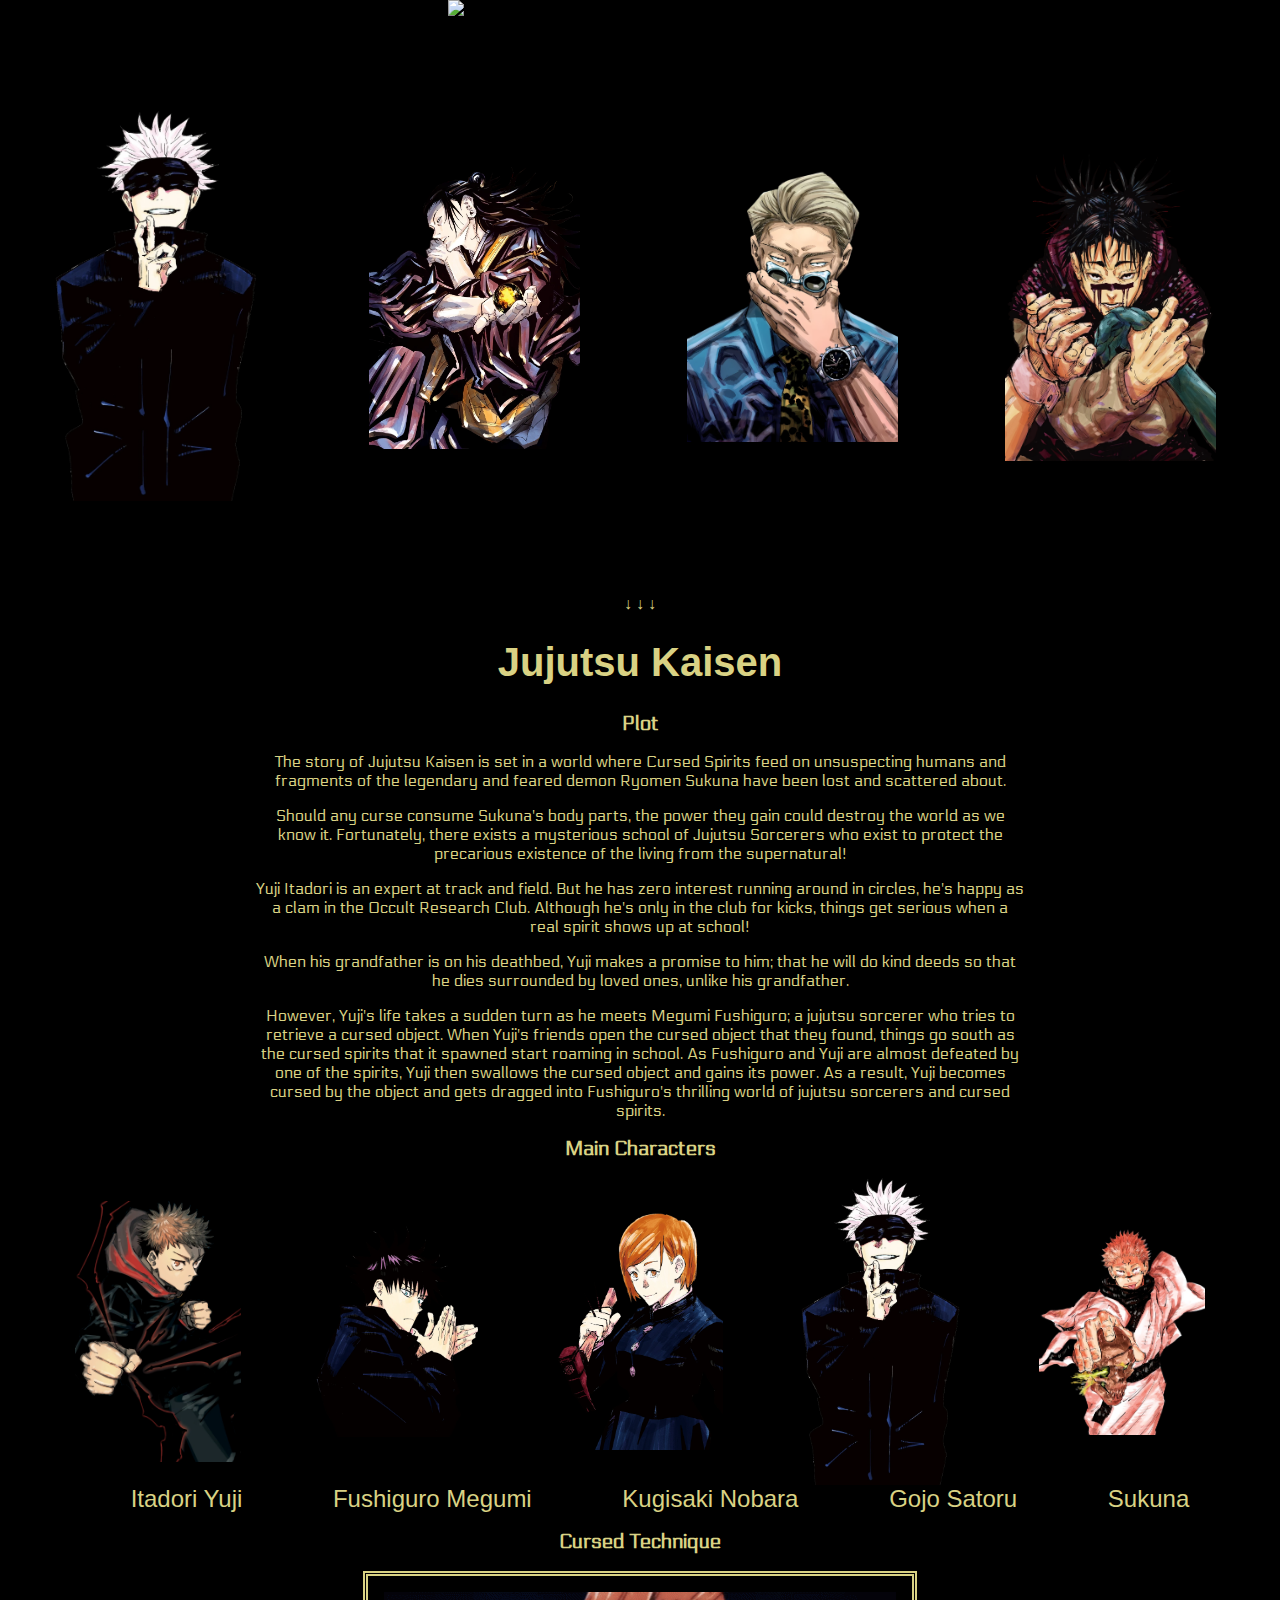
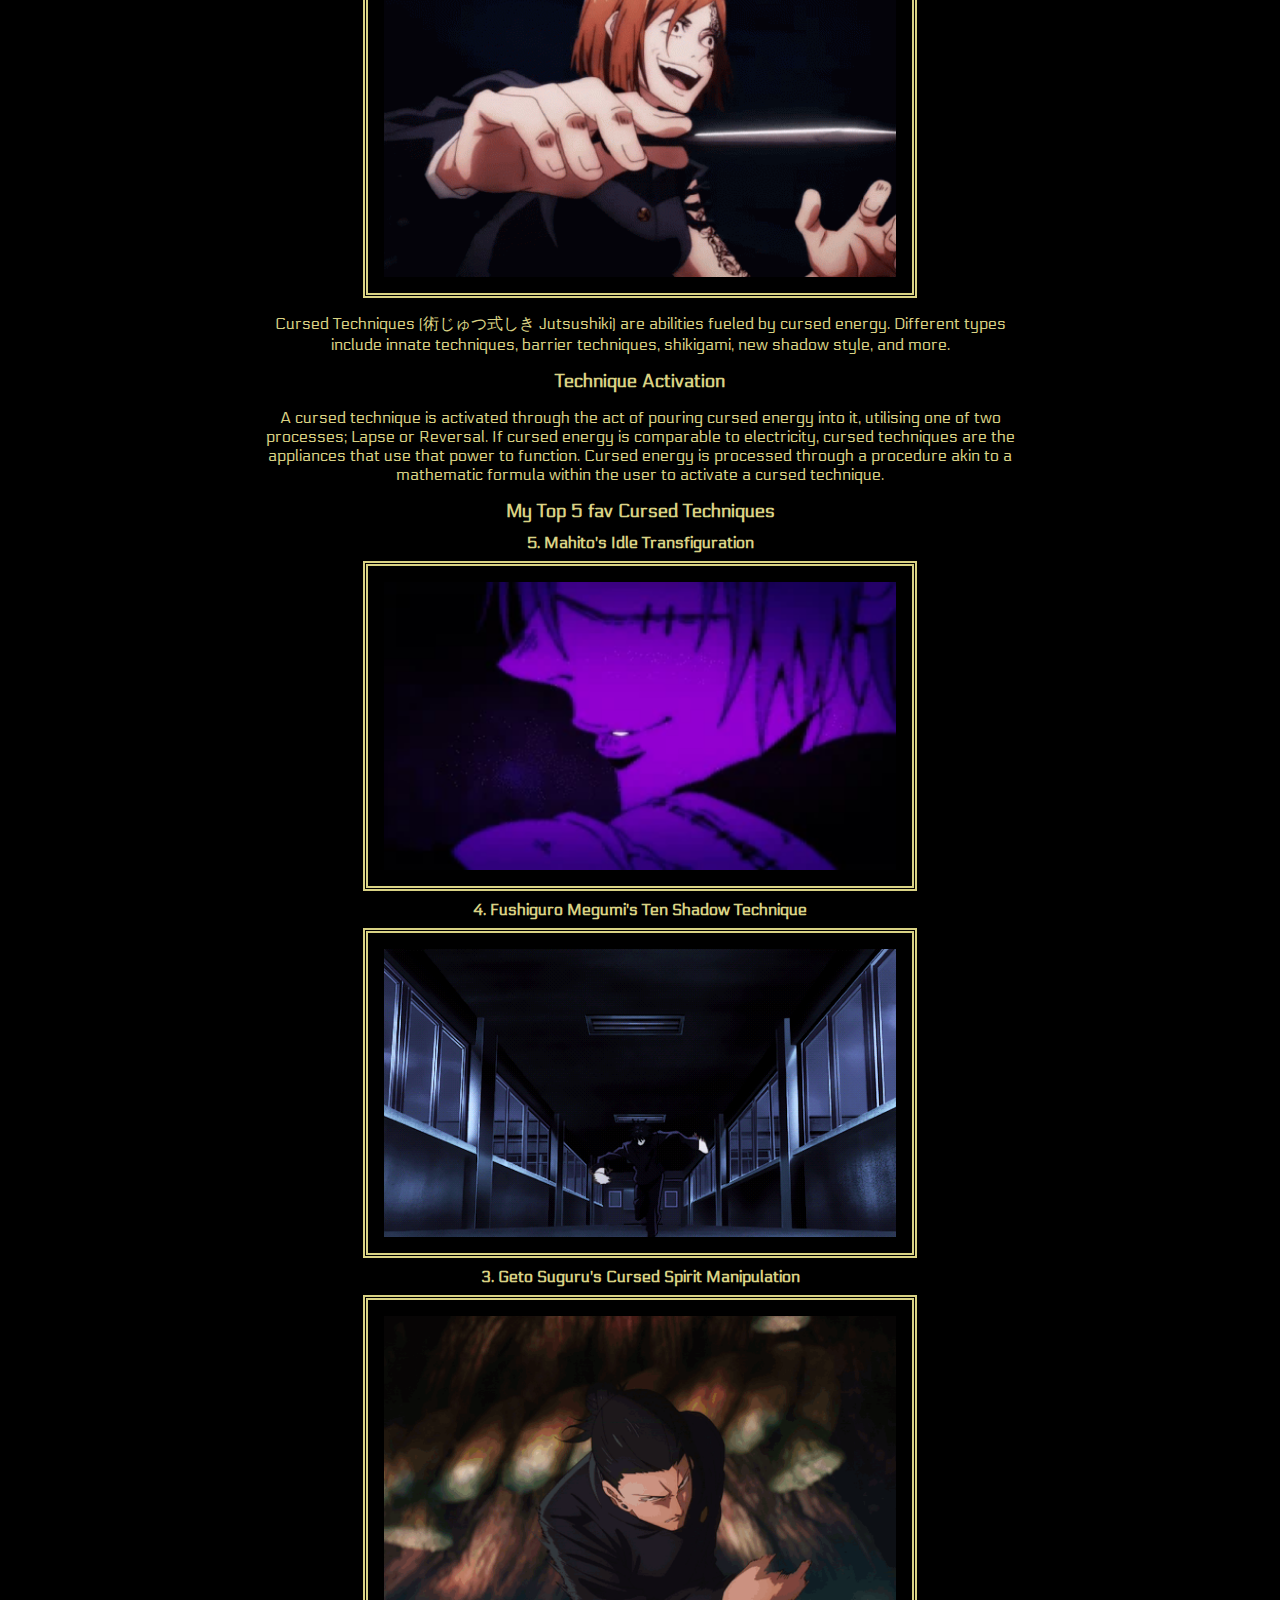
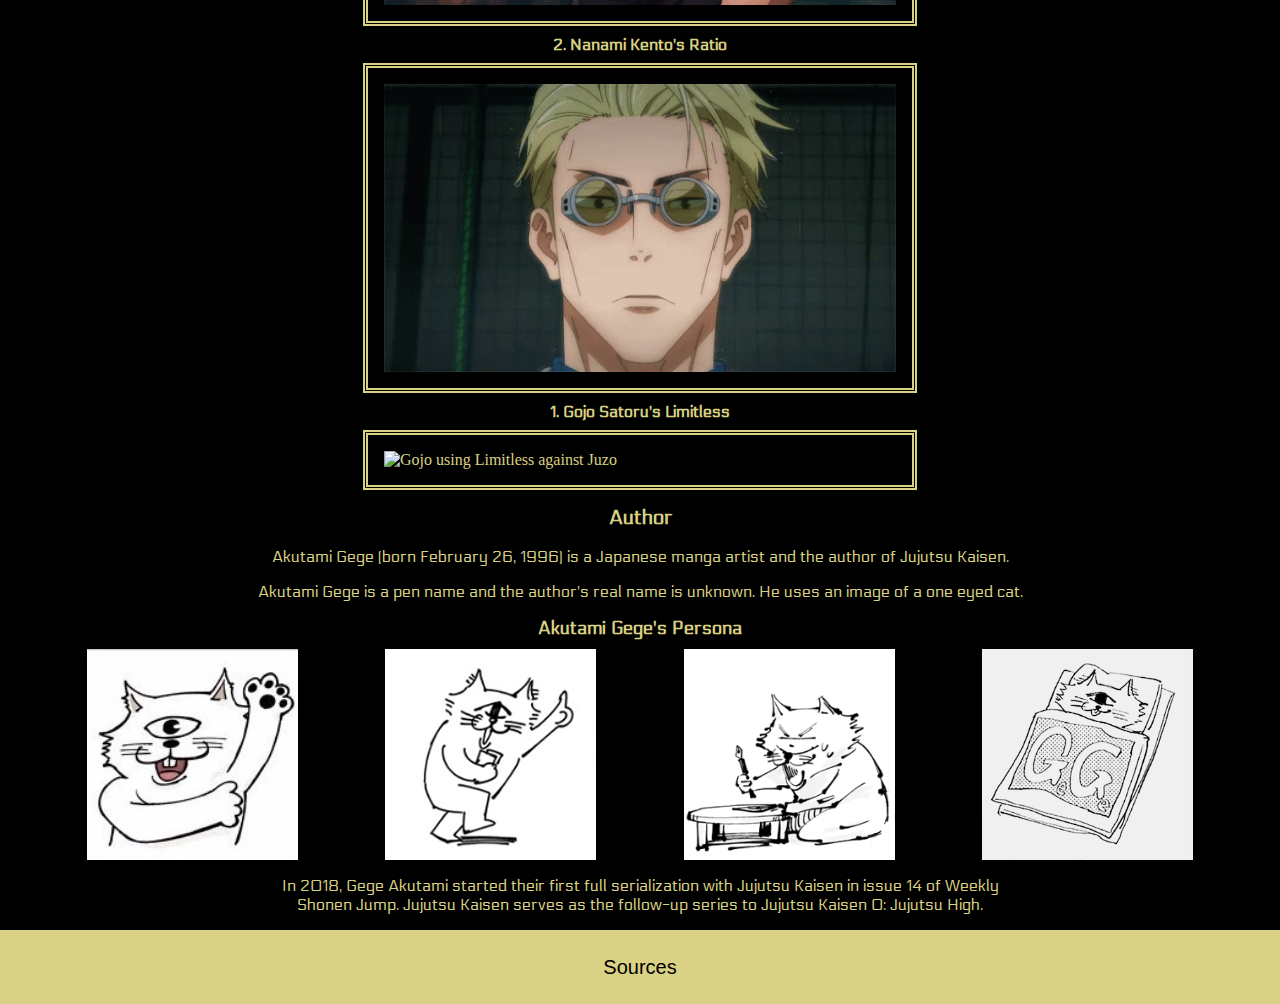
==== index.html @ 740095dd "changes" ====
<!DOCTYPE html>
<html lang="en">
<head>
    <meta charset="UTF-8">
    <meta name="viewport" content="width=device-width, initial-scale=1.0">
    <title>Jujutsu Kaisen</title>
    <link rel="stylesheet" href="style/style.css">
    <link rel="icon" type="image/png" href="images/jujutsu_logo_copy.png">
</head>

<body id="home">
    <header>
        <a href="index.html"><img src="images/jujutsu_kaisen_logo.png" alt="Jujutsu Kaisen logo">Home</a>
    </header>

    <nav>
        <a href=gojo.html><img src="images/satoru_gojo_.png" alt="Gojo Satoru">Gojo</a>
        <a href="geto.html"><img src="images/suguru_geto.png" alt="Geto Suguru">Geto</a>
        <a href="nanami.html"><img src="images/kento_nanami.png" alt="Nanami Kento">Nanami</a>
        <a href="choso.html"><img src="images/choso.png" alt="Choso">Choso</a>
    </nav>

    <main> 
        <section>
            <p>&#8595; &#8595; &#8595;</p>
        </section>

        <section>
            <h1>Jujutsu Kaisen</h1>
                <section>
                    <h2>Plot</h2>
                    <p>The story of Jujutsu Kaisen is set in a world where Cursed Spirits feed on unsuspecting humans and fragments of the legendary and feared demon Ryomen Sukuna have been lost and scattered about.</p>
                    <p>Should any curse consume Sukuna's body parts, the power they gain could destroy the world as we know it. Fortunately, there exists a mysterious school of Jujutsu Sorcerers who exist to protect the precarious existence of the living from the supernatural!</p>
                    <p>Yuji Itadori is an expert at track and field. But he has zero interest running around in circles, he's happy as a clam in the Occult Research Club. Although he's only in the club for kicks, things get serious when a real spirit shows up at school!</p>
                    <p>When his grandfather is on his deathbed, Yuji makes a promise to him; that he will do kind deeds so that he dies surrounded by loved ones, unlike his grandfather.</p>
                    <p>However, Yuji's life takes a sudden turn as he meets Megumi Fushiguro; a jujutsu sorcerer who tries to retrieve a cursed object. When Yuji's friends open the cursed object that they found, things go south as the cursed spirits that it spawned start roaming in school. As Fushiguro and Yuji are almost defeated by one of the spirits, Yuji then swallows the cursed object and gains its power. As a result, Yuji becomes cursed by the object and gets dragged into Fushiguro's thrilling world of jujutsu sorcerers and cursed spirits.</p>        
                </section>
        </section>

        <section>
            <h2>Main Characters</h2>
            <div>
                <img src="images/Yuji_Itadori.webp" alt="Itadori Yuji">
                <img src="images/Megumi_Fushiguro.webp" alt="Fushiguro Megumi">
                <img src="images/Nobara_Kugisaki.webp" alt="Kugisaki Nobara">
                <img src="images/satoru_gojo_.png" alt="Gojo Satoru">
                <img src="images/Sukuna.webp" alt="Sukuna">
            </div>
            <ul>
                <li>Itadori Yuji</li>
                <li>Fushiguro Megumi</li>
                <li>Kugisaki Nobara</li>
                <li>Gojo Satoru</li>
                <li>Sukuna</li>
            </ul>
        </section>

        <section>
            <h2>Cursed Technique</h2>
            <img class="gif" src="images/kugisaki-kugisaki-nobara.gif" alt="Kugisaki Nobara Curse Thechnique 'Straw Doll Technique">
            <p>Cursed Techniques (術じゅつ式しき Jutsushiki) are abilities fueled by cursed energy. Different types include innate techniques, barrier techniques, shikigami, new shadow style, and more.</p>
            <section>
                <h3>Technique Activation</h3>
                <p>A cursed technique is activated through the act of pouring cursed energy into it, utilising one of two processes; Lapse or Reversal. If cursed energy is comparable to electricity, cursed techniques are the appliances that use that power to function. Cursed energy is processed through a procedure akin to a mathematic formula within the user to activate a cursed technique.</p>
                <h3>My Top 5 fav Cursed Techniques</h3>
                    <section>
                       <h4>5. Mahito's Idle Transfiguration</h4>
                       <img class="gif" src="images/Mahito_transfigures_Junpei.webp" alt="Mahito using Idle Transfiguration on Junpei">
                       <h4>4. Fushiguro Megumi's Ten Shadow Technique</h4>
                       <img class="gif" src="images/megumitenshadow.gif" alt="Megumi using Ten Shadow Technique">
                       <h4>3. Geto Suguru's Cursed Spirit Manipulation</h4>
                       <img class="gif" src="images/suguru-geto-toji-fushiguro.gif" alt="Geto using Cursed Spirit Manipulation">
                       <h4>2. Nanami Kento's Ratio</h4>
                       <img class="gif" src="images/nanamiratiotechnique.gif" alt="Nanami using Ratio Technique">
                       <h4>1. Gojo Satoru's Limitless</h4>
                       <img class="gif" src="images/gojojuzo.webp" alt="Gojo using Limitless against Juzo">
                    </section>
            </section>
        </section>

        <section>
            <h2>Author</h2>
            <p>Akutami Gege (born February 26, 1996) is a Japanese manga artist and the author of Jujutsu Kaisen.</p>
            <p>Akutami Gege is a pen name and the author's real name is unknown. He uses an image of a one eyed cat.</p>
            <section>
                <h3>Akutami Gege's Persona</h3>
                <div>
                    <img src="images/akutamigege_.png" alt="Akutami Gege's persona, the one eyed cat">
                    <img src="images/gege.png" alt="Akutami Gege's persona, the one eyed cat">
                    <img src="images/gegeakutami.png" alt="Akutami Gege's persona, the one eyed cat">
                    <img src="images/akutamigege.png" alt="Akutami Gege's persona, the one eyed cat">
                </div>
                <p>In 2018, Gege Akutami started their first full serialization with Jujutsu Kaisen in issue 14 of Weekly Shonen Jump. Jujutsu Kaisen serves as the follow-up series to Jujutsu Kaisen 0: Jujutsu High.</p>
            </section>
        </section>
    </main>

    <footer>
        <a href="sources.html">Sources</a>
    </footer>
</body>
</html>
---- style/style.css ----
@font-face {
    font-family: 'jujutsu kaisen';
    src:url('../fonts/jujutsukaisen.woff2') format('woff2'),
        url('../fonts/jujutsukaisen.woff') format('woff');
    font-weight: normal;
    font-style: normal;
}

@font-face {
    font-family: 'electrolize';
    src:url('../fonts/electrolize.woff2') format('woff2');
    font-weight: normal;
    font-style: normal;
}


body {
    margin: 0;
    background-color: black;
    color: rgba(217,210,132,129);
}

nav img {
    width: 10%;
    margin-left: 8%;
    margin-right: 6.5%;
    margin-top: 6%;
    margin-bottom: 6%;
    vertical-align: middle;
}

/* TODO: acceable maken voor non muis apparaten */
nav img:hover {
    animation: shake 0.5s;
    animation-iteration-count: infinite;
}

/* https://www.w3schools.com/howto/howto_css_shake_image.asp */
@keyframes shake {
    0% { transform: translate(1px, 1px) rotate(0deg); }
    10% { transform: translate(-1px, -2px) rotate(-1deg); }
    20% { transform: translate(-3px, 0px) rotate(1deg); }
    30% { transform: translate(3px, 2px) rotate(0deg); }
    40% { transform: translate(1px, -1px) rotate(1deg); }
    50% { transform: translate(-1px, 2px) rotate(-1deg); }
    60% { transform: translate(-3px, 1px) rotate(0deg); }
    70% { transform: translate(3px, 1px) rotate(-1deg); }
    80% { transform: translate(-1px, -1px) rotate(1deg); }
    90% { transform: translate(1px, 2px) rotate(0deg); }
    100% { transform: translate(1px, -2px) rotate(-1deg); }
}

header img {
    display: block;
    margin-left: auto;
    margin-right: auto;
    width: 30%;
}

header img:hover {
    transform: scale(110%);
}

header a, nav a {
    color: black;
    font-size: 0.1px;
}

h1 {
    font-family: 'jujutsu kaisen', 'Gill Sans', 'Gill Sans MT', 'Trebuchet MS', sans-serif;
    font-size: 2.5em;
    text-align: center;
}

h2 {
    font-family: 'electrolize', 'Gill Sans', 'Gill Sans MT', 'Trebuchet MS', sans-serif;
    text-align: center;
    font-size: 1.25em;
}

h3 {
    font-family: 'electrolize', 'Gill Sans', 'Gill Sans MT', 'Trebuchet MS', sans-serif;
    text-align: center;
    font-size: 1.125em;
    margin: 0.563em;
}

h4 {
    font-family: 'electrolize', 'Gill Sans', 'Gill Sans MT', 'Trebuchet MS', sans-serif;
    text-align: center;
    margin: 0.563em;
}

h5 {
    font-family: 'electrolize', 'Gill Sans', 'Gill Sans MT', 'Trebuchet MS', sans-serif;
    margin-bottom: 0.5em;
    text-align: center;
}

p {
    font-family: 'electrolize', 'Gill Sans', 'Gill Sans MT', 'Trebuchet MS', sans-serif;
    font-size: 1em;
}

strong {
    font-size: 1em;
    font-weight: normal;
}

ul {
    list-style: none;
}

footer {
    border: 0.125em;
    padding: 2%;
    background-color: rgba(217,210,132,129);
}

footer a {
    color: black;
    font-family: 'jujutsu kaisen', 'Gill Sans', 'Gill Sans MT', 'Trebuchet MS', sans-serif;
    font-size: 20px;
    display: flex;
    align-items: center;
    justify-content: center;
    text-decoration: none;
}

footer a:hover {
    transform: scale(110%);
}

body#home nav img {
    width:16.5%;
    margin-left: 4%;
    margin-right: 4%;
    margin-top: 6%;
    margin-bottom: 6%;
    vertical-align: middle;
}

body#home img {
    margin-top: 0;
}

body#home p {
    margin-left: auto;
    margin-right: auto;
    width: 60%;
    text-align: center;
}

body#home main section ul {
    margin: 0;
    display: flex;
    justify-content: space-evenly;
}

body#home main section ul li {
    font-family: 'jujutsu kaisen', 'Gill Sans', 'Gill Sans MT', 'Trebuchet MS', sans-serif;
    font-size: 1.5em;
}

body#home main img {
    width:16.5%;
    /* margin-left: 3.5%;
    margin-right: 3%;
    margin-top: 6%;
    margin-bottom: 6%;
    vertical-align: middle; */
}

body#home main section:nth-child(3) img {
    width:13%;
}

body#home section div {
    display: flex;
    justify-content: space-evenly;
    align-items: center;
}

body#home .gif {
    display: block;
    width: 40%;
    margin-left: auto;
    margin-right: auto;
    padding: 1em;
    border: thick double rgba(217,210,132,129);
}



body#gojo {
    background-color: rgb(53, 39, 60);
}

body#gojo p {
    background-color: rgb(43, 30, 49);
    border-radius: 1.563em;
    padding: 1em;
    margin-left: auto;
    margin-right: auto;
    width: 50%;
}

body#gojo header a, body#gojo nav a{
    color: rgb(53, 39, 60);
}

body#gojo main div div {
    display: flex;
    align-items: center;
    justify-content: center;
}

body#gojo main div img {
    display: block;
    width: 40%;
    margin-left: auto;
    margin: auto;
}


body#gojo section div {
    display: flex;
}

body#gojo section div img {
    display: block;
    width: 30%;
    margin-left: auto;
    margin-right: auto;
}


video {
    display: block;
    margin-left: auto;
    margin-right: auto;
    margin-bottom: 2em;
    width: 50%;
}







body#geto {
    background-color: rgb(23, 51, 75);
}

body#geto main a, body#geto nav a {
    color: rgb(23, 51, 75);
}

body#geto p {
    width: 100%;
    margin-left: 2em;
    margin-right: 0;
    padding: 0;
}

body#geto .outer-box {
    margin-left: 4em;
    width: 95%;
    display: flex;
    align-items: center;
    justify-content: center;
}


body#geto .inner-box-one {
    width: 50%;
    display: flex;
    align-items: start;
}


body#geto .inner-box-two {
    width: 50%;
    display: flex;
    align-items: end;
}

body#geto .inner-box-one img, body#geto .inner-box-two img {
    width: 100%;
    margin: 0;
    padding: 0;
}

body#geto .width-p {
    width: 40%;
}




body#nanami {
    background-color: rgb(91, 88, 57);   
}

body#nanami header a, body#nanami nav a {
    color: rgb(91, 88, 57);
}

body#nanami section:nth-child(2) div {
    overflow: auto;
    white-space: nowrap;
    padding: 10px;
}

body#nanami section div img {
    width: 40%;
}

body#nanami p {
    text-align: center;
}

body#nanami main section:nth-child(3) div {
    /* display: block;
    width: 50%;
    margin-left: auto;
    margin-right: auto; */
    /* width: 100%; */
    display: flex;
    justify-content: center;
    mix-blend-mode: color-burn;
}

body#nanami main section:nth-child(4) img {
    width: 25%;
    margin-top: 0;
}





body#choso {
    background-color: rgb(65, 28, 28);
}

body#choso header a, body#choso nav a {
    color: rgb(65, 28, 28);
}
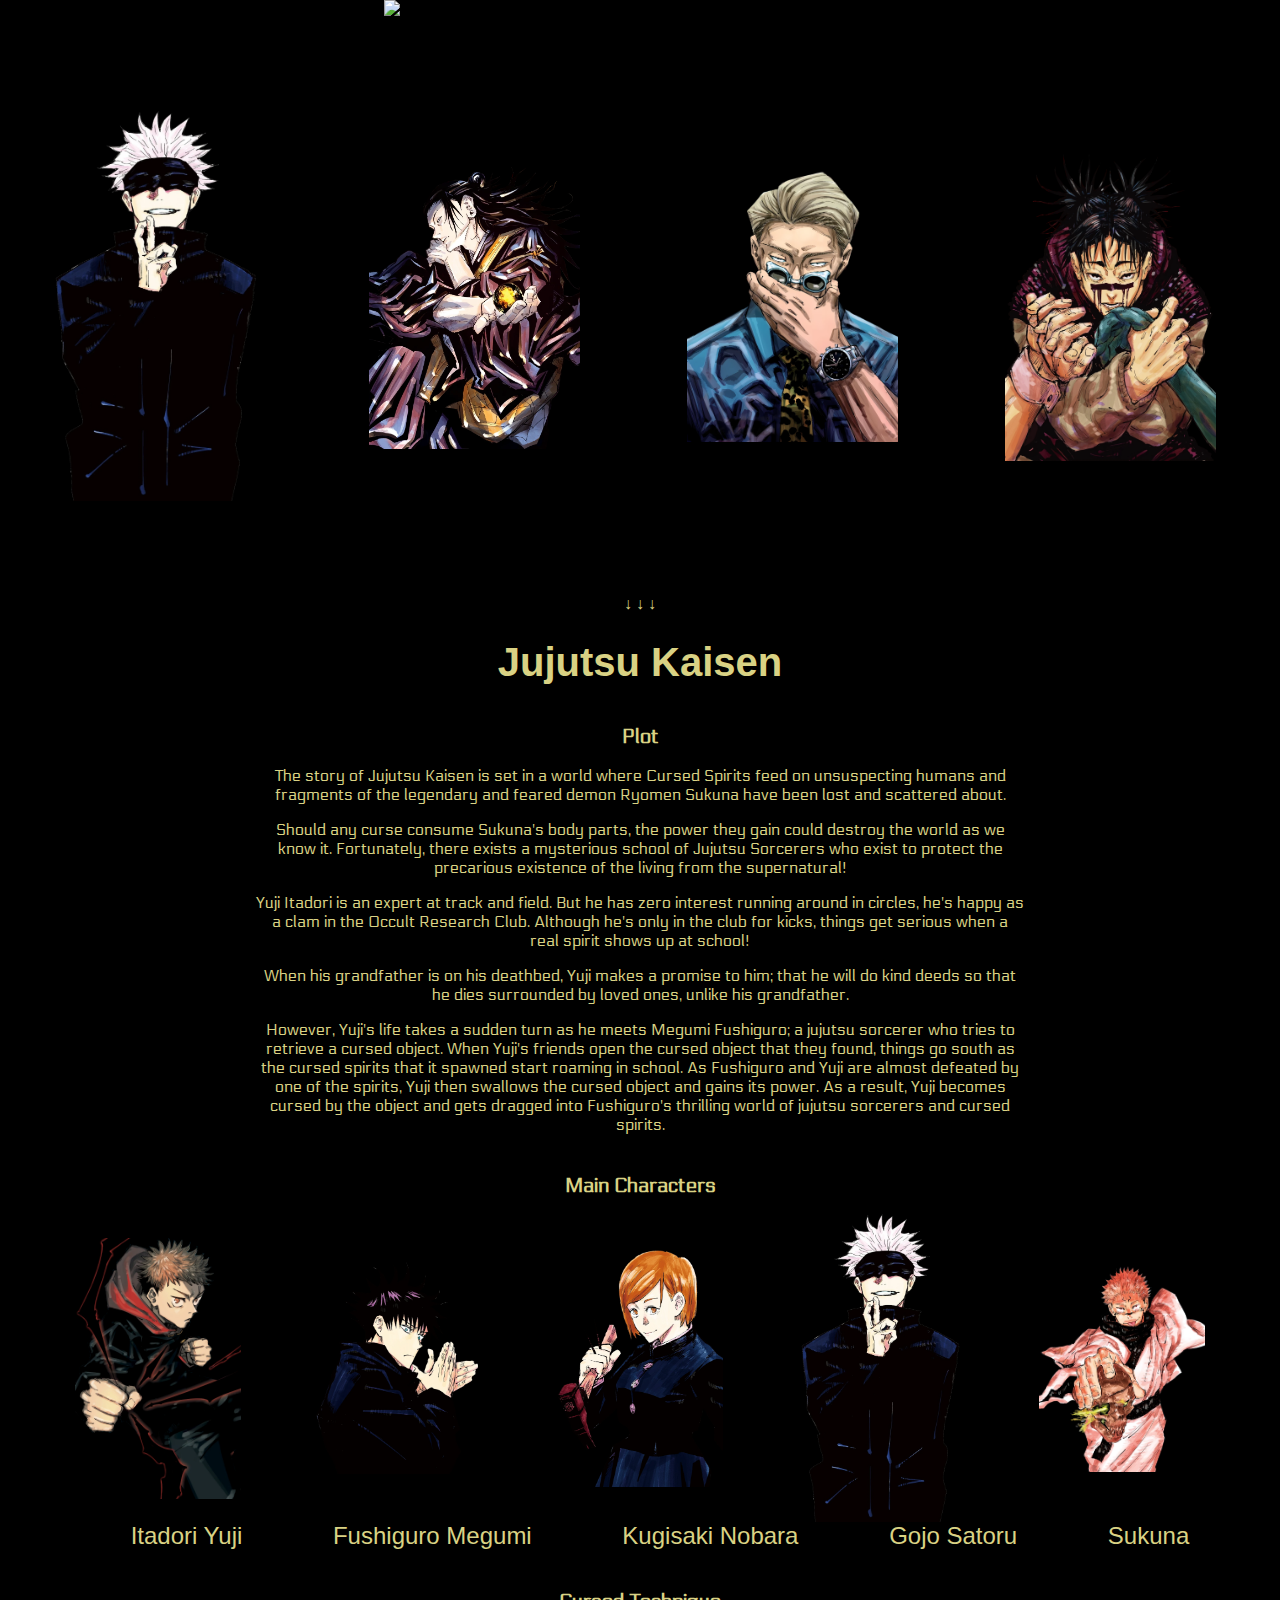
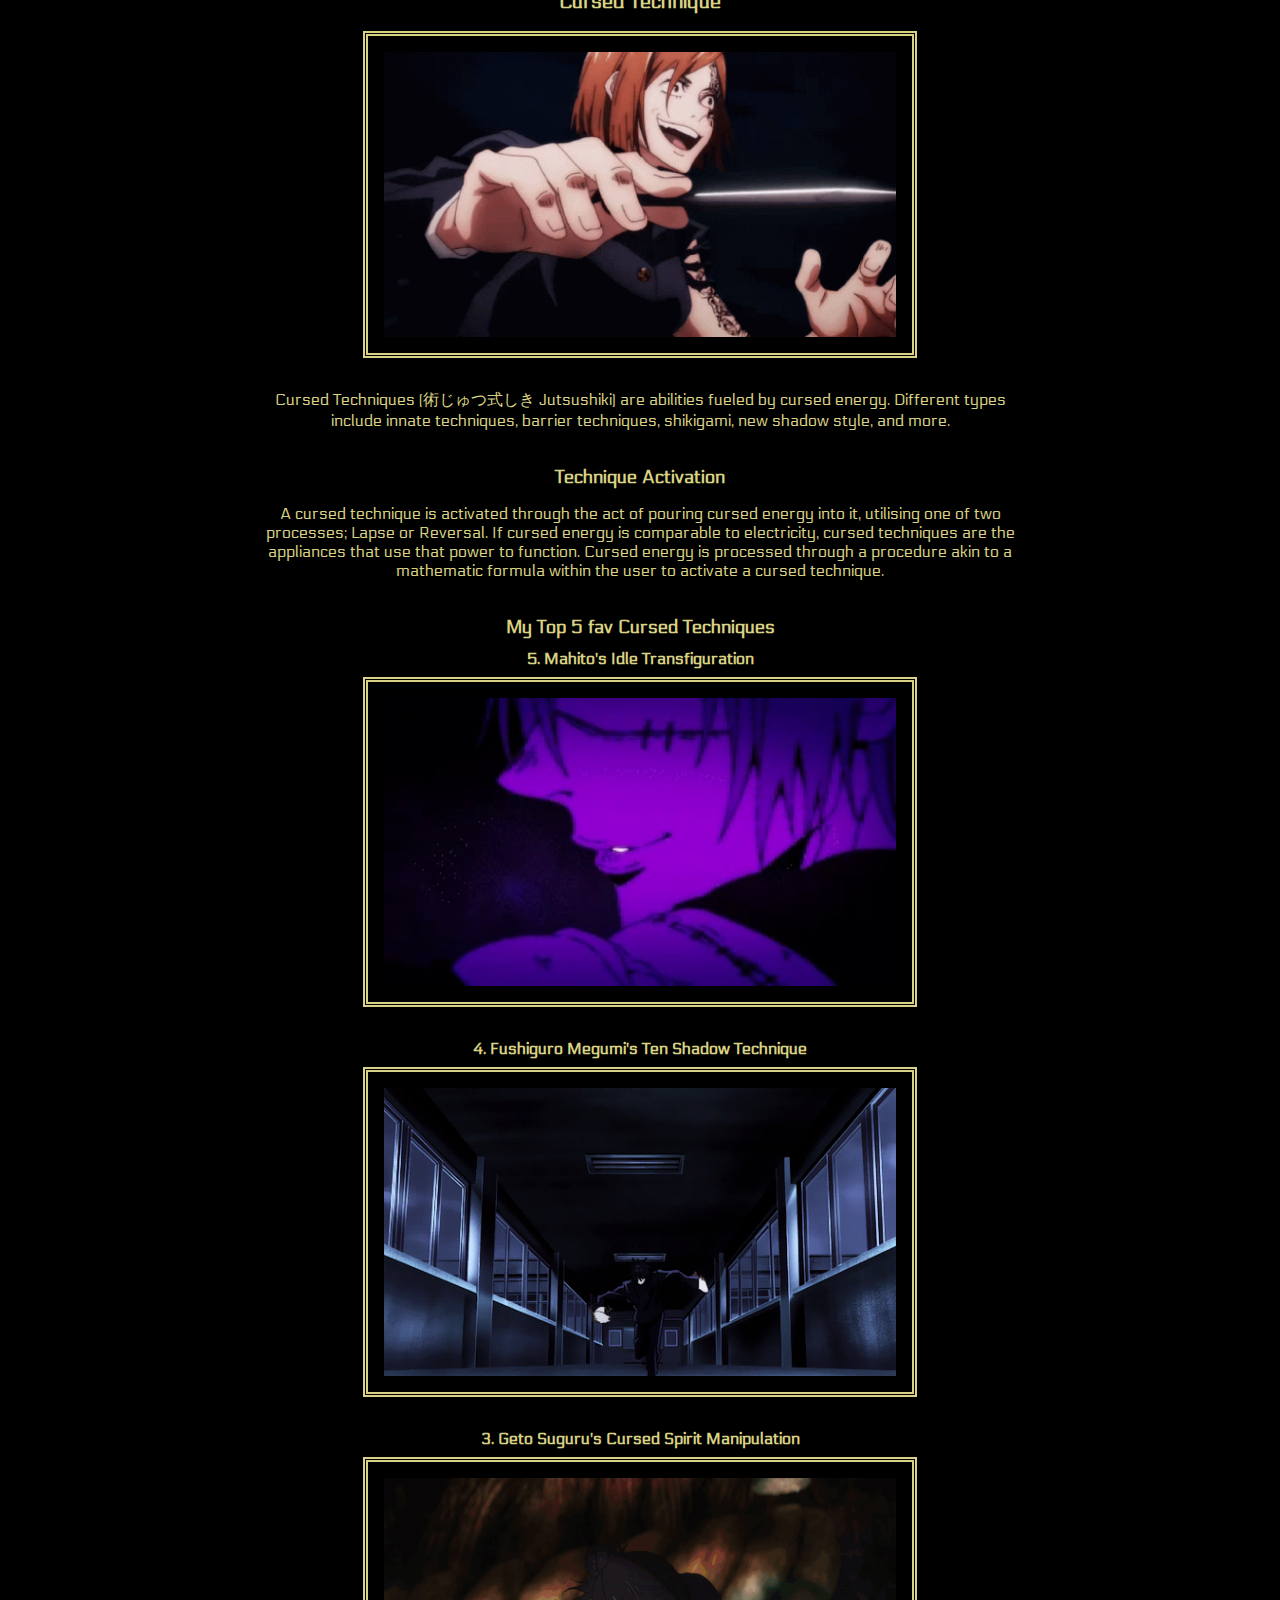
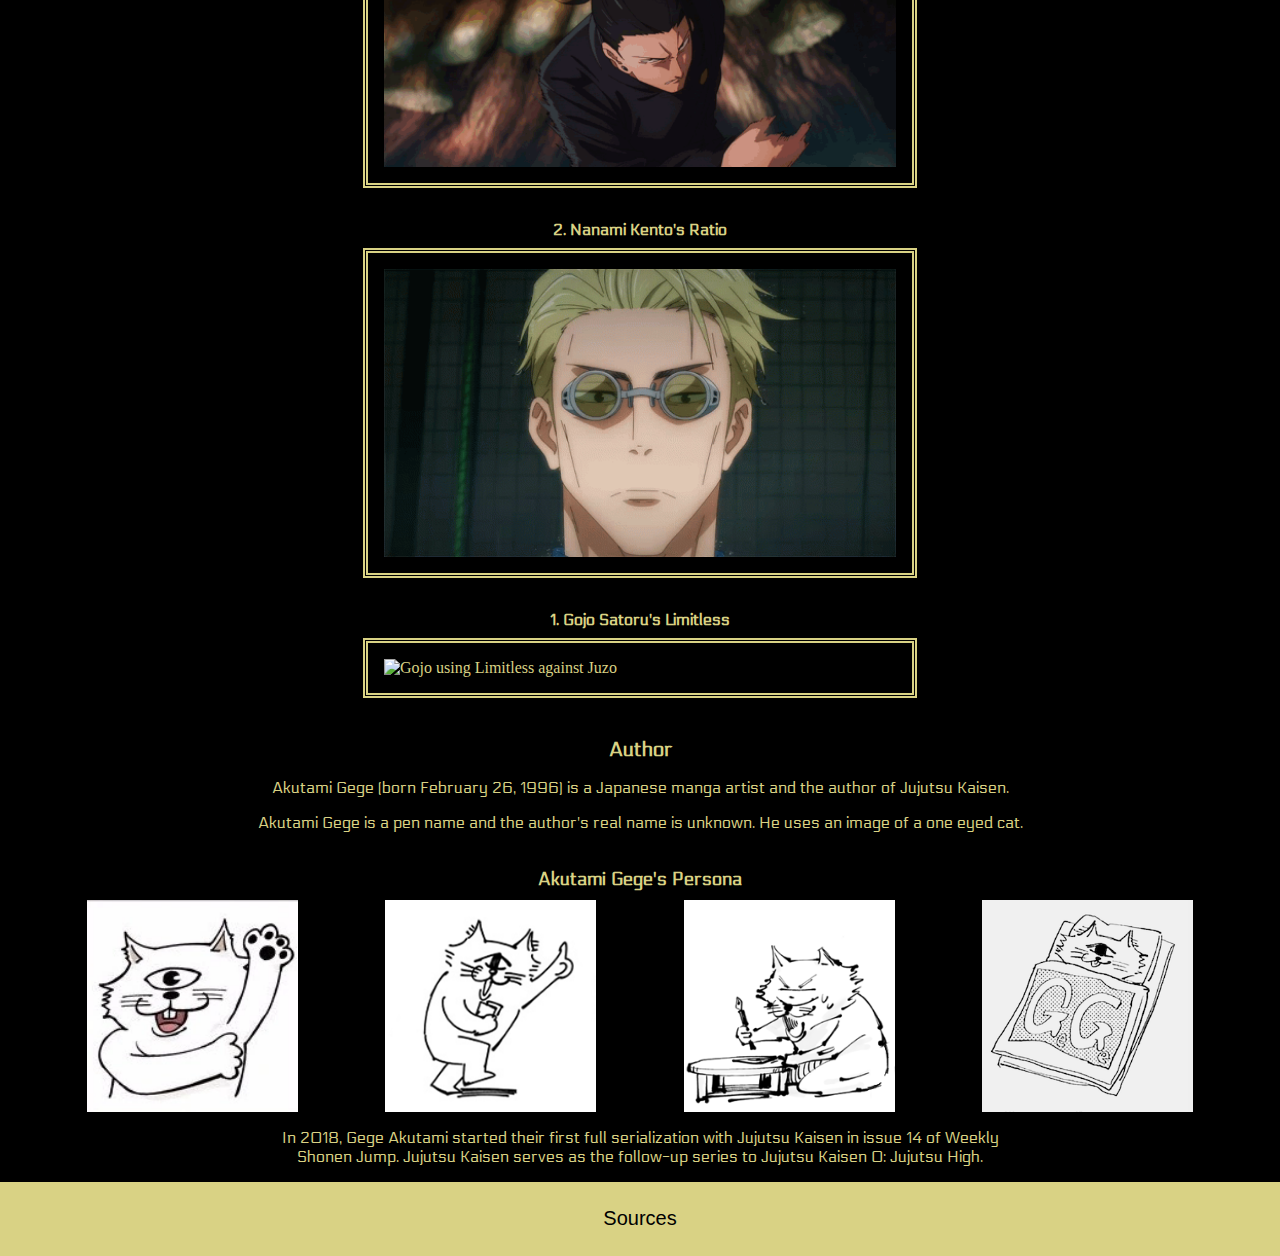
==== commit c989d073: "error changes" ====
--- a/index.html
+++ b/index.html
@@ -10,7 +10,7 @@
 
 <body id="home">
     <header>
-        <a href="index.html"><img src="images/jujutsu_kaisen_logo.png" alt="Jujutsu Kaisen logo">Home</a>
+        <a href="index.html"><img src="images/jujutsu_kaisen_logo-copy.png" alt="Jujutsu Kaisen logo">Home</a>
     </header>
 
     <nav>
@@ -21,9 +21,9 @@
     </nav>
 
     <main> 
-        <section>
+        <div>
             <p>&#8595; &#8595; &#8595;</p>
-        </section>
+        </div>
 
         <section>
             <h1>Jujutsu Kaisen</h1>
--- a/style/style.css
+++ b/style/style.css
@@ -54,11 +54,12 @@
     display: block;
     margin-left: auto;
     margin-right: auto;
-    width: 30%;
+    width: 40%;
+    transition: all .2s ease-in-out;
 }
 
 header img:hover {
-    transform: scale(110%);
+    transform: scale(1.1);
 }
 
 header a, nav a {
@@ -125,10 +126,11 @@
     align-items: center;
     justify-content: center;
     text-decoration: none;
+    transition: all .2s ease-in-out;
 }
 
 footer a:hover {
-    transform: scale(110%);
+    transform: scale(1.1);
 }
 
 body#home nav img {
@@ -140,6 +142,14 @@
     vertical-align: middle;
 }
 
+body#home h2 {
+    margin-top: 2em;
+}
+
+body#home h3 {
+    margin-top: 2em;
+}
+
 body#home img {
     margin-top: 0;
 }
@@ -155,6 +165,7 @@
     margin: 0;
     display: flex;
     justify-content: space-evenly;
+    min-width: 50%;
 }
 
 body#home main section ul li {
@@ -186,6 +197,7 @@
     width: 40%;
     margin-left: auto;
     margin-right: auto;
+    margin-bottom: 2em;
     padding: 1em;
     border: thick double rgba(217,210,132,129);
 }
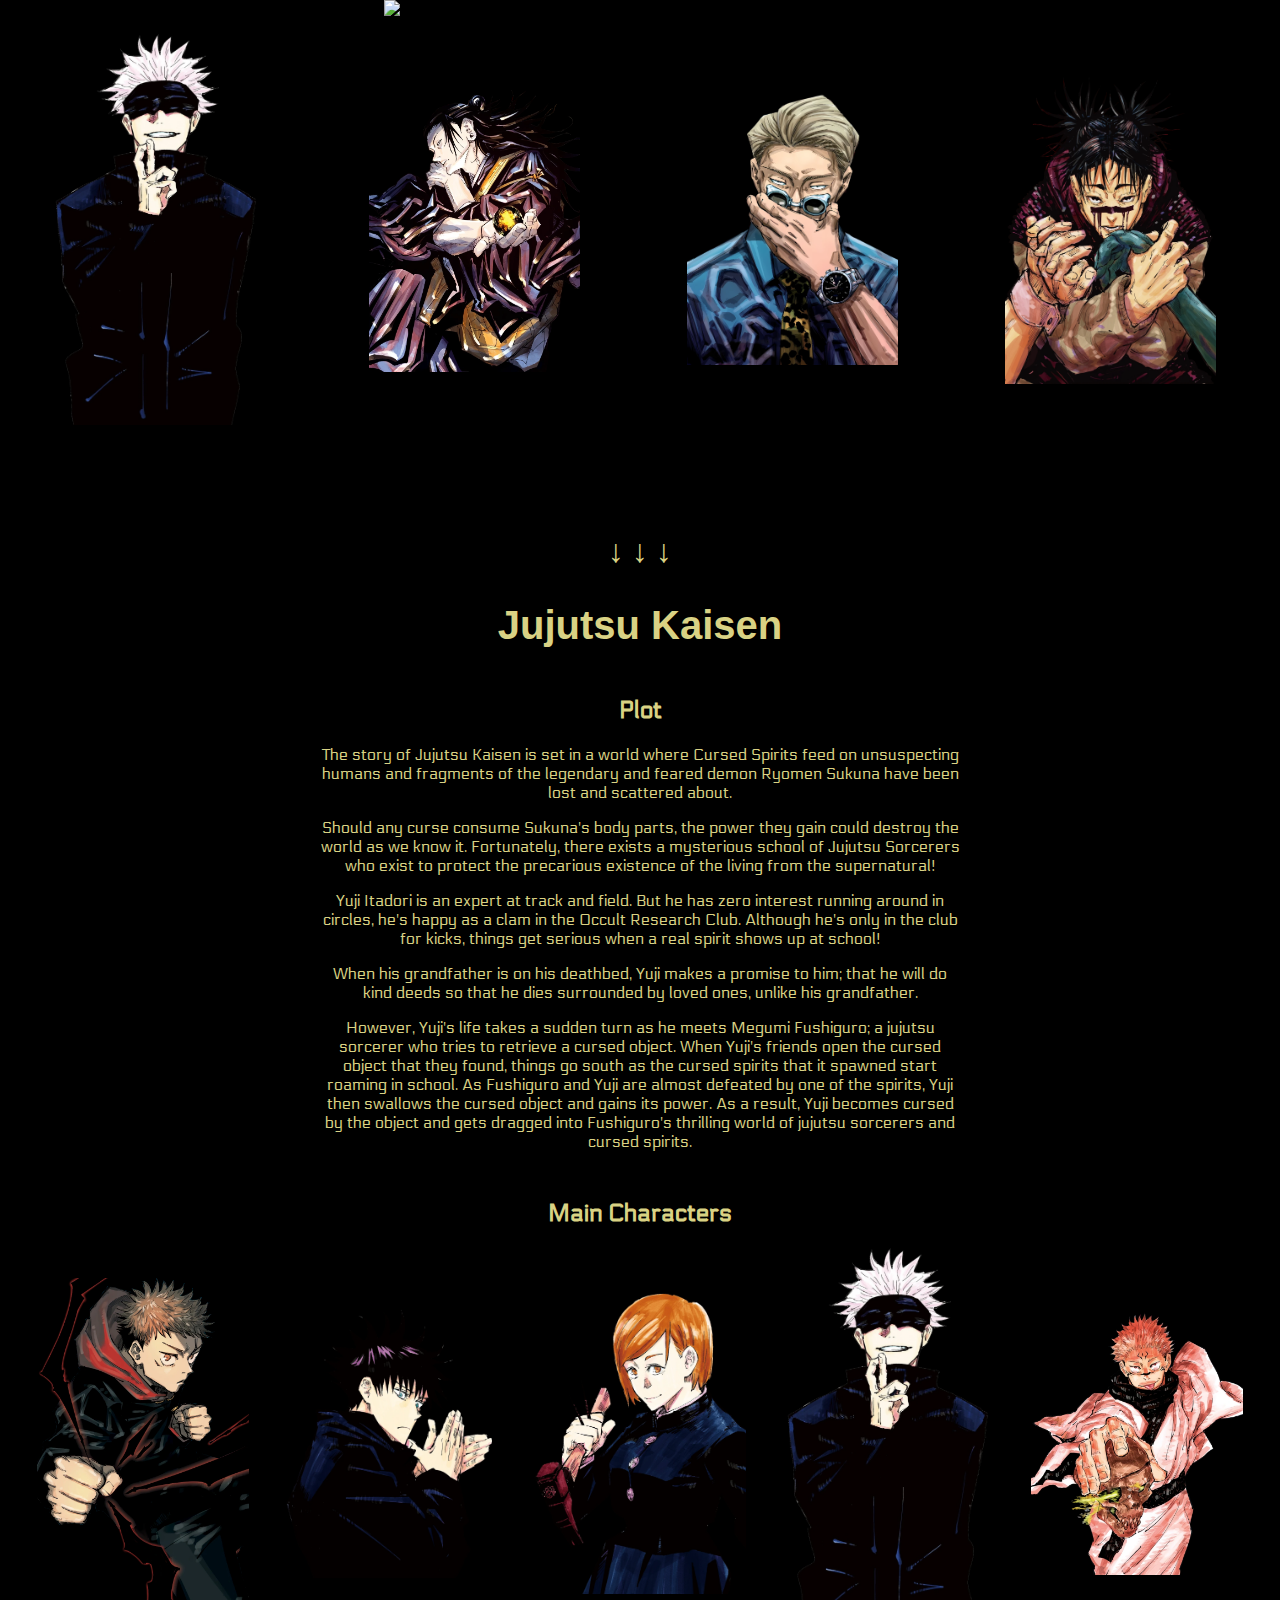
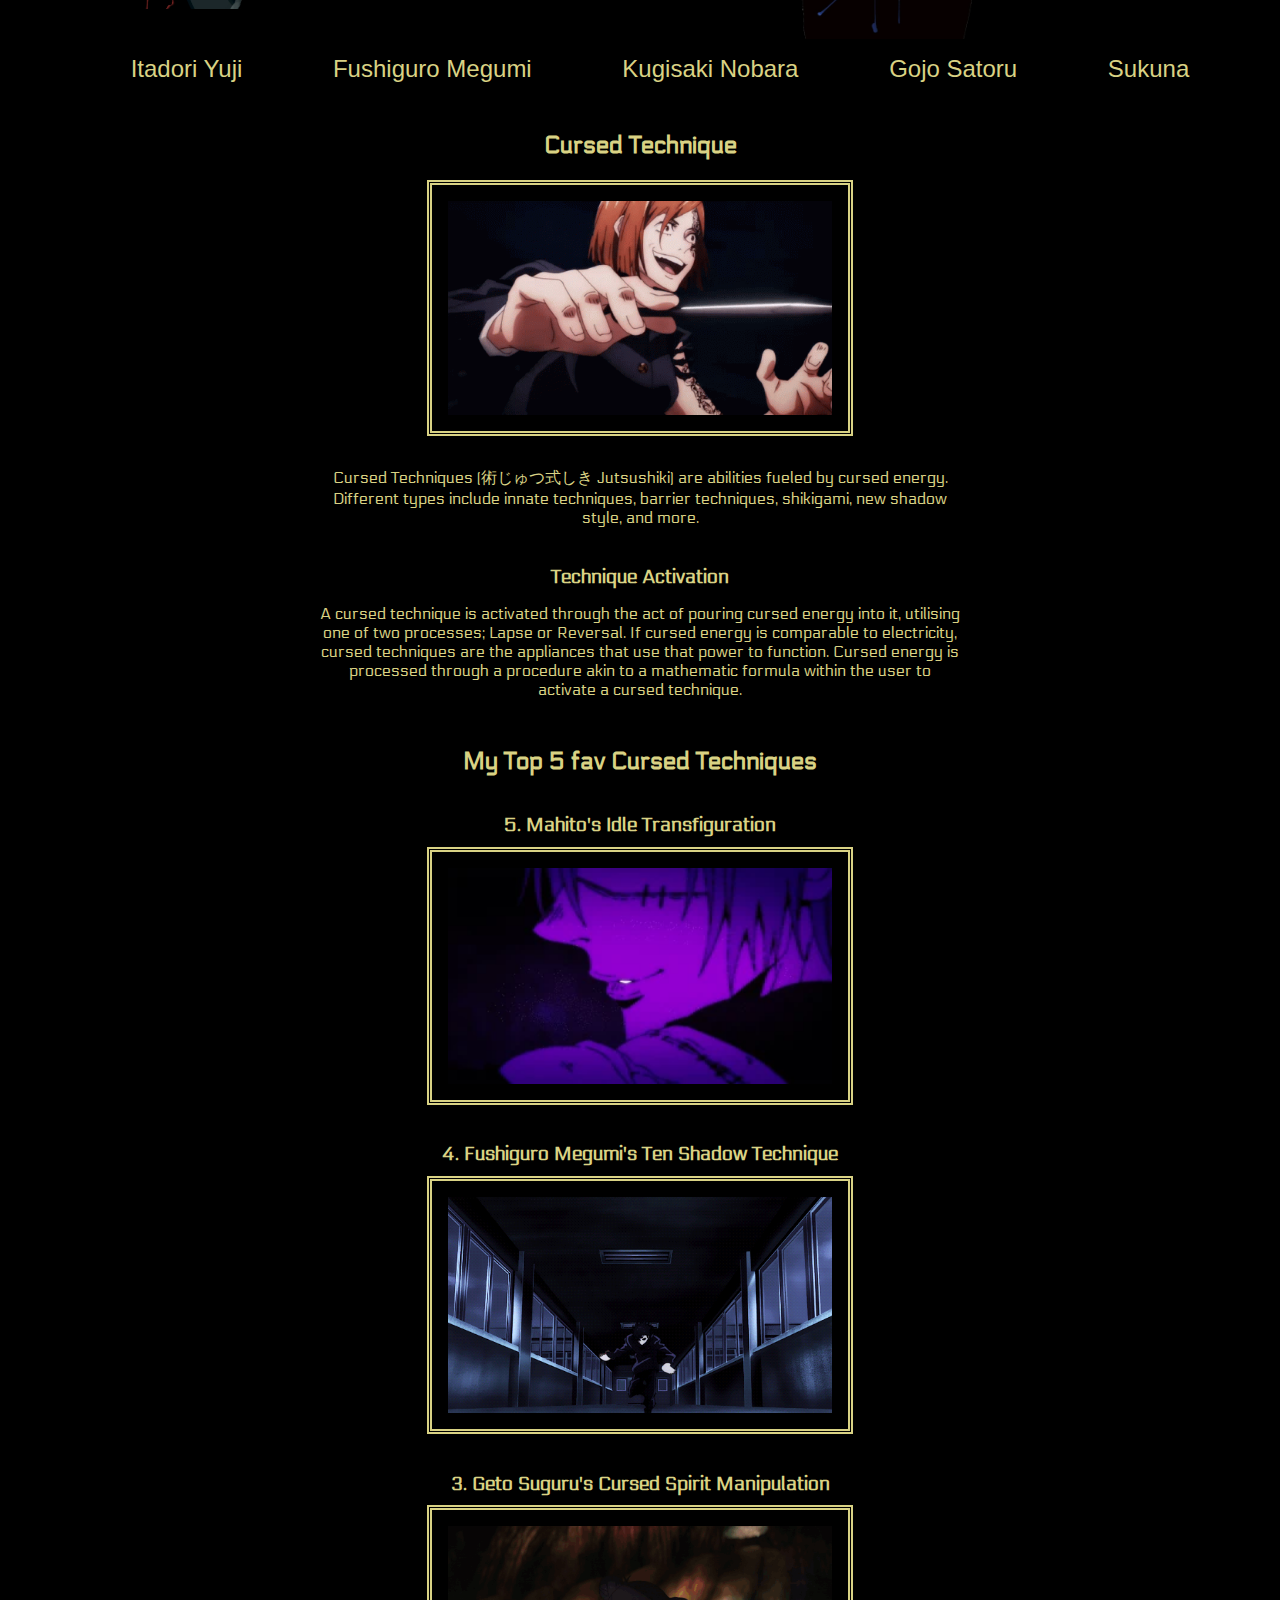
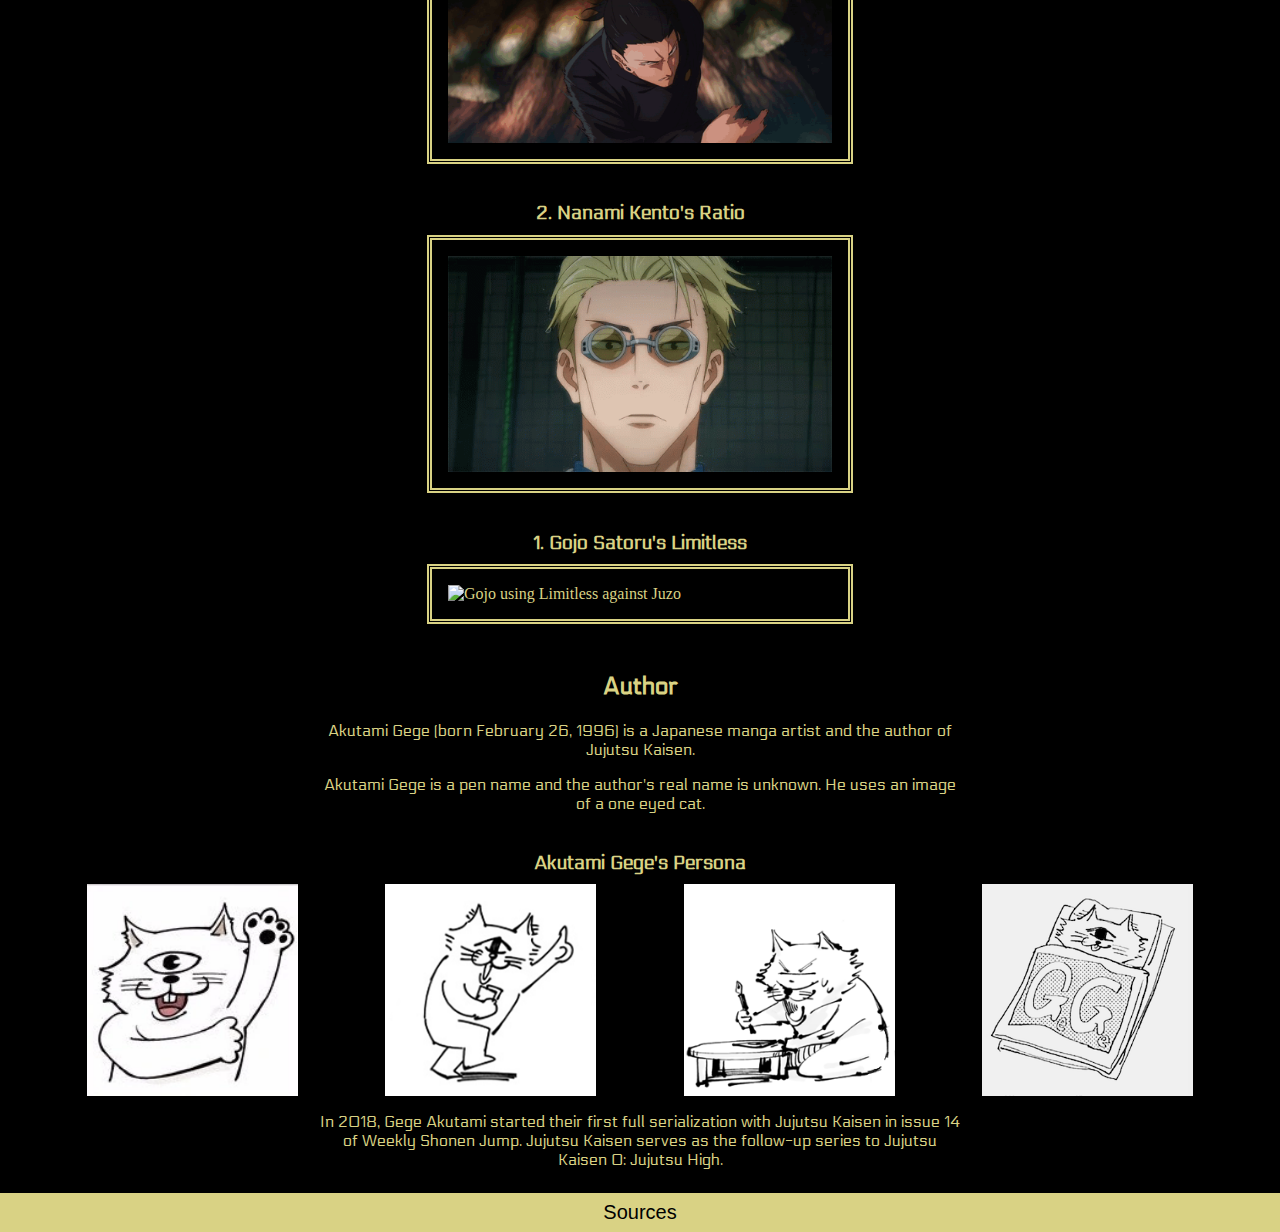
==== commit a24c13ec: "very big changes" ====
--- a/index.html
+++ b/index.html
@@ -21,20 +21,16 @@
     </nav>
 
     <main> 
-        <div>
-            <p>&#8595; &#8595; &#8595;</p>
-        </div>
+        <p>&#8595; &#8595; &#8595;</p>
 
+        <h1>Jujutsu Kaisen</h1>
         <section>
-            <h1>Jujutsu Kaisen</h1>
-                <section>
-                    <h2>Plot</h2>
-                    <p>The story of Jujutsu Kaisen is set in a world where Cursed Spirits feed on unsuspecting humans and fragments of the legendary and feared demon Ryomen Sukuna have been lost and scattered about.</p>
-                    <p>Should any curse consume Sukuna's body parts, the power they gain could destroy the world as we know it. Fortunately, there exists a mysterious school of Jujutsu Sorcerers who exist to protect the precarious existence of the living from the supernatural!</p>
-                    <p>Yuji Itadori is an expert at track and field. But he has zero interest running around in circles, he's happy as a clam in the Occult Research Club. Although he's only in the club for kicks, things get serious when a real spirit shows up at school!</p>
-                    <p>When his grandfather is on his deathbed, Yuji makes a promise to him; that he will do kind deeds so that he dies surrounded by loved ones, unlike his grandfather.</p>
-                    <p>However, Yuji's life takes a sudden turn as he meets Megumi Fushiguro; a jujutsu sorcerer who tries to retrieve a cursed object. When Yuji's friends open the cursed object that they found, things go south as the cursed spirits that it spawned start roaming in school. As Fushiguro and Yuji are almost defeated by one of the spirits, Yuji then swallows the cursed object and gains its power. As a result, Yuji becomes cursed by the object and gets dragged into Fushiguro's thrilling world of jujutsu sorcerers and cursed spirits.</p>        
-                </section>
+            <h2>Plot</h2>
+            <p>The story of Jujutsu Kaisen is set in a world where Cursed Spirits feed on unsuspecting humans and fragments of the legendary and feared demon Ryomen Sukuna have been lost and scattered about.</p>
+            <p>Should any curse consume Sukuna's body parts, the power they gain could destroy the world as we know it. Fortunately, there exists a mysterious school of Jujutsu Sorcerers who exist to protect the precarious existence of the living from the supernatural!</p>
+            <p>Yuji Itadori is an expert at track and field. But he has zero interest running around in circles, he's happy as a clam in the Occult Research Club. Although he's only in the club for kicks, things get serious when a real spirit shows up at school!</p>
+            <p>When his grandfather is on his deathbed, Yuji makes a promise to him; that he will do kind deeds so that he dies surrounded by loved ones, unlike his grandfather.</p>
+            <p>However, Yuji's life takes a sudden turn as he meets Megumi Fushiguro; a jujutsu sorcerer who tries to retrieve a cursed object. When Yuji's friends open the cursed object that they found, things go south as the cursed spirits that it spawned start roaming in school. As Fushiguro and Yuji are almost defeated by one of the spirits, Yuji then swallows the cursed object and gains its power. As a result, Yuji becomes cursed by the object and gets dragged into Fushiguro's thrilling world of jujutsu sorcerers and cursed spirits.</p>        
         </section>
 
         <section>
@@ -62,20 +58,21 @@
             <section>
                 <h3>Technique Activation</h3>
                 <p>A cursed technique is activated through the act of pouring cursed energy into it, utilising one of two processes; Lapse or Reversal. If cursed energy is comparable to electricity, cursed techniques are the appliances that use that power to function. Cursed energy is processed through a procedure akin to a mathematic formula within the user to activate a cursed technique.</p>
-                <h3>My Top 5 fav Cursed Techniques</h3>
-                    <section>
-                       <h4>5. Mahito's Idle Transfiguration</h4>
-                       <img class="gif" src="images/Mahito_transfigures_Junpei.webp" alt="Mahito using Idle Transfiguration on Junpei">
-                       <h4>4. Fushiguro Megumi's Ten Shadow Technique</h4>
-                       <img class="gif" src="images/megumitenshadow.gif" alt="Megumi using Ten Shadow Technique">
-                       <h4>3. Geto Suguru's Cursed Spirit Manipulation</h4>
-                       <img class="gif" src="images/suguru-geto-toji-fushiguro.gif" alt="Geto using Cursed Spirit Manipulation">
-                       <h4>2. Nanami Kento's Ratio</h4>
-                       <img class="gif" src="images/nanamiratiotechnique.gif" alt="Nanami using Ratio Technique">
-                       <h4>1. Gojo Satoru's Limitless</h4>
-                       <img class="gif" src="images/gojojuzo.webp" alt="Gojo using Limitless against Juzo">
-                    </section>
             </section>
+        </section>
+
+        <section>
+            <h2>My Top 5 fav Cursed Techniques</h2>
+            <h3>5. Mahito's Idle Transfiguration</h3>
+            <img class="gif" src="images/Mahito_transfigures_Junpei.webp" alt="Mahito using Idle Transfiguration on Junpei">
+            <h3>4. Fushiguro Megumi's Ten Shadow Technique</h3>
+            <img class="gif" src="images/megumitenshadow.gif" alt="Megumi using Ten Shadow Technique">
+            <h3>3. Geto Suguru's Cursed Spirit Manipulation</h3>
+            <img class="gif" src="images/suguru-geto-toji-fushiguro.gif" alt="Geto using Cursed Spirit Manipulation">
+            <h3>2. Nanami Kento's Ratio</h3>
+            <img class="gif" src="images/nanamiratiotechnique.gif" alt="Nanami using Ratio Technique">
+            <h3>1. Gojo Satoru's Limitless</h3>
+            <img class="gif" src="images/gojojuzo.webp" alt="Gojo using Limitless against Juzo">
         </section>
 
         <section>
--- a/style/style.css
+++ b/style/style.css
@@ -12,7 +12,6 @@
     font-weight: normal;
     font-style: normal;
 }
-
 
 body {
     margin: 0;
@@ -29,7 +28,7 @@
     vertical-align: middle;
 }
 
-/* TODO: acceable maken voor non muis apparaten */
+/* https://www.w3schools.com/howto/howto_css_shake_image.asp */
 nav img:hover {
     animation: shake 0.5s;
     animation-iteration-count: infinite;
@@ -58,7 +57,7 @@
     transition: all .2s ease-in-out;
 }
 
-header img:hover {
+header img:hover, footer a:hover {
     transform: scale(1.1);
 }
 
@@ -76,26 +75,14 @@
 h2 {
     font-family: 'electrolize', 'Gill Sans', 'Gill Sans MT', 'Trebuchet MS', sans-serif;
     text-align: center;
-    font-size: 1.25em;
+    font-size: 1.5em;
 }
 
 h3 {
     font-family: 'electrolize', 'Gill Sans', 'Gill Sans MT', 'Trebuchet MS', sans-serif;
     text-align: center;
-    font-size: 1.125em;
+    font-size: 1.2em;
     margin: 0.563em;
-}
-
-h4 {
-    font-family: 'electrolize', 'Gill Sans', 'Gill Sans MT', 'Trebuchet MS', sans-serif;
-    text-align: center;
-    margin: 0.563em;
-}
-
-h5 {
-    font-family: 'electrolize', 'Gill Sans', 'Gill Sans MT', 'Trebuchet MS', sans-serif;
-    margin-bottom: 0.5em;
-    text-align: center;
 }
 
 p {
@@ -114,39 +101,30 @@
 
 footer {
     border: 0.125em;
-    padding: 2%;
+    padding: 0.5em;
     background-color: rgba(217,210,132,129);
+    margin-top: 1.5em;
 }
 
 footer a {
     color: black;
     font-family: 'jujutsu kaisen', 'Gill Sans', 'Gill Sans MT', 'Trebuchet MS', sans-serif;
-    font-size: 20px;
+    font-size: 1.25em;
     display: flex;
     align-items: center;
     justify-content: center;
     text-decoration: none;
     transition: all .2s ease-in-out;
-}
-
-footer a:hover {
-    transform: scale(1.1);
 }
 
 body#home nav img {
     width:16.5%;
     margin-left: 4%;
     margin-right: 4%;
-    margin-top: 6%;
-    margin-bottom: 6%;
     vertical-align: middle;
 }
 
-body#home h2 {
-    margin-top: 2em;
-}
-
-body#home h3 {
+body#home h2, body#home h3, body#gojo h2, body#gojo h3, body#geto h2, body#choso h2 {
     margin-top: 2em;
 }
 
@@ -154,15 +132,18 @@
     margin-top: 0;
 }
 
-body#home p {
-    margin-left: auto;
-    margin-right: auto;
-    width: 60%;
+body#home p:first-child {
+    font-size: 2em;
+}
+
+body#home p, body#gojo p, body#nanami p, body#choso p, body#geto section:nth-child(3) p, body#sources p {
+    margin-left: auto;
+    margin-right: auto;
+    width: 50%;
     text-align: center;
 }
 
 body#home main section ul {
-    margin: 0;
     display: flex;
     justify-content: space-evenly;
     min-width: 50%;
@@ -175,11 +156,6 @@
 
 body#home main img {
     width:16.5%;
-    /* margin-left: 3.5%;
-    margin-right: 3%;
-    margin-top: 6%;
-    margin-bottom: 6%;
-    vertical-align: middle; */
 }
 
 body#home main section:nth-child(3) img {
@@ -194,7 +170,7 @@
 
 body#home .gif {
     display: block;
-    width: 40%;
+    width: 30%;
     margin-left: auto;
     margin-right: auto;
     margin-bottom: 2em;
@@ -202,26 +178,25 @@
     border: thick double rgba(217,210,132,129);
 }
 
-
-
 body#gojo {
     background-color: rgb(53, 39, 60);
 }
 
 body#gojo p {
     background-color: rgb(43, 30, 49);
+}
+
+body#gojo p, body#geto p, body#nanami p, body#choso p {
     border-radius: 1.563em;
-    padding: 1em;
-    margin-left: auto;
-    margin-right: auto;
-    width: 50%;
+    height: fit-content;
+    padding: 1em
 }
 
 body#gojo header a, body#gojo nav a{
     color: rgb(53, 39, 60);
 }
 
-body#gojo main div div {
+body#gojo main div div, body#gojo main section div  {
     display: flex;
     align-items: center;
     justify-content: center;
@@ -234,63 +209,45 @@
     margin: auto;
 }
 
-
-body#gojo section div {
-    display: flex;
-}
-
-body#gojo section div img {
-    display: block;
-    width: 30%;
-    margin-left: auto;
-    margin-right: auto;
-}
-
-
-video {
-    display: block;
-    margin-left: auto;
-    margin-right: auto;
+body#gojo main section div img {
+    width: 20%;
+    height: fit-content;
+    margin: 0;
+}
+
+body#gojo section img, body#gojo video {
+    display: block;
+    width: 40%;
+    margin-left: auto;
+    margin-right: auto;
+}
+
+body#geto, body#geto .no-backgroundcolor {
+    background-color: rgb(23, 51, 75);
+}
+
+body#geto header a, body#geto nav a {
+    color: rgb(23, 51, 75);
+}
+
+body#geto p {
+    background-color: rgb(21, 45, 65);
+}
+
+body#geto .outer-box {
+    width: 95%;
+    display: flex;
+    align-items: center;
+    justify-content: center;
     margin-bottom: 2em;
-    width: 50%;
-}
-
-
-
-
-
-
-
-body#geto {
-    background-color: rgb(23, 51, 75);
-}
-
-body#geto main a, body#geto nav a {
-    color: rgb(23, 51, 75);
-}
-
-body#geto p {
-    width: 100%;
-    margin-left: 2em;
-    margin-right: 0;
-    padding: 0;
-}
-
-body#geto .outer-box {
-    margin-left: 4em;
-    width: 95%;
-    display: flex;
-    align-items: center;
-    justify-content: center;
-}
-
+}
 
 body#geto .inner-box-one {
     width: 50%;
     display: flex;
     align-items: start;
-}
-
+    margin-left: 7.5em;
+}
 
 body#geto .inner-box-two {
     width: 50%;
@@ -300,16 +257,36 @@
 
 body#geto .inner-box-one img, body#geto .inner-box-two img {
     width: 100%;
-    margin: 0;
-    padding: 0;
 }
 
 body#geto .width-p {
-    width: 40%;
-}
-
-
-
+    margin: 1em;
+    width: 60%;
+}
+
+body#geto section:nth-child(3) div {
+    display: flex;
+    width: 100%;
+}
+
+body#geto section:nth-child(3) div img {
+    display: block;
+    margin-left: auto;
+    margin-right: auto;
+    width: 70%;
+    height:fit-content
+}
+
+body#geto section:nth-child(3) div p {
+    text-align: start;
+}
+
+body#geto details {
+    font-family: 'electrolize', 'Gill Sans', 'Gill Sans MT', 'Trebuchet MS', sans-serif;
+    text-align: center;
+    font-size: 1em; 
+    margin-bottom: 1em;
+}
 
 body#nanami {
     background-color: rgb(91, 88, 57);   
@@ -319,39 +296,53 @@
     color: rgb(91, 88, 57);
 }
 
+/* https://www.w3schools.com/howto/howto_css_image_gallery_scroll.asp */
 body#nanami section:nth-child(2) div {
     overflow: auto;
     white-space: nowrap;
-    padding: 10px;
-}
-
-body#nanami section div img {
-    width: 40%;
+    padding: 0.625em;
+}
+
+body#nanami section:nth-child(2) div img {
+    width: 30%;
+    padding: 0.25em;
 }
 
 body#nanami p {
-    text-align: center;
-}
-
-body#nanami main section:nth-child(3) div {
-    /* display: block;
-    width: 50%;
-    margin-left: auto;
-    margin-right: auto; */
-    /* width: 100%; */
+    background-color: rgb(76, 74, 49);
+}
+
+body#nanami main section:nth-child(3), body#nanami main section:nth-child(4) {
+    margin-top: 3em;
+}
+
+body#nanami main section:nth-child(3) div, body#choso section:nth-of-type(4) div, body#choso section:nth-of-type(5) div {
     display: flex;
     justify-content: center;
+}
+
+body#nanami main section:nth-child(3) div img {
+    width: 30%;
+}
+
+body#nanami main section:nth-child(3) div img:first-of-type {
     mix-blend-mode: color-burn;
 }
 
 body#nanami main section:nth-child(4) img {
-    width: 25%;
-    margin-top: 0;
-}
-
-
-
-
+    display: block;
+    width: 50%;
+    margin-left: auto;
+    margin-right: auto;
+    margin-bottom: 2em;
+}
+
+body#nanami main section:last-of-type img {
+    display: block;
+    width: 20%;
+    margin-left: auto;
+    margin-right: auto;
+}
 
 body#choso {
     background-color: rgb(65, 28, 28);
@@ -361,9 +352,34 @@
     color: rgb(65, 28, 28);
 }
 
-
-
-
-
-
-
+body#choso p {
+    background-color: rgb(52, 24, 24);
+}
+
+body#choso section div {
+    display: flex; 
+    width: 50%;
+    align-items: center;
+    margin-left: auto;
+    margin-right: auto;
+}
+
+body#choso section div p {
+    width: 40%;
+}
+
+body#choso section img {
+    display: block;
+    width: 20%;
+    margin-left: auto;
+    margin-right: auto;
+}
+
+body#choso section:nth-of-type(4) img, body#choso section:nth-of-type(5) img,body#choso section div img {
+    width: 40%;
+    height: fit-content;
+}
+
+body#sources h1 {
+    margin: 0;
+}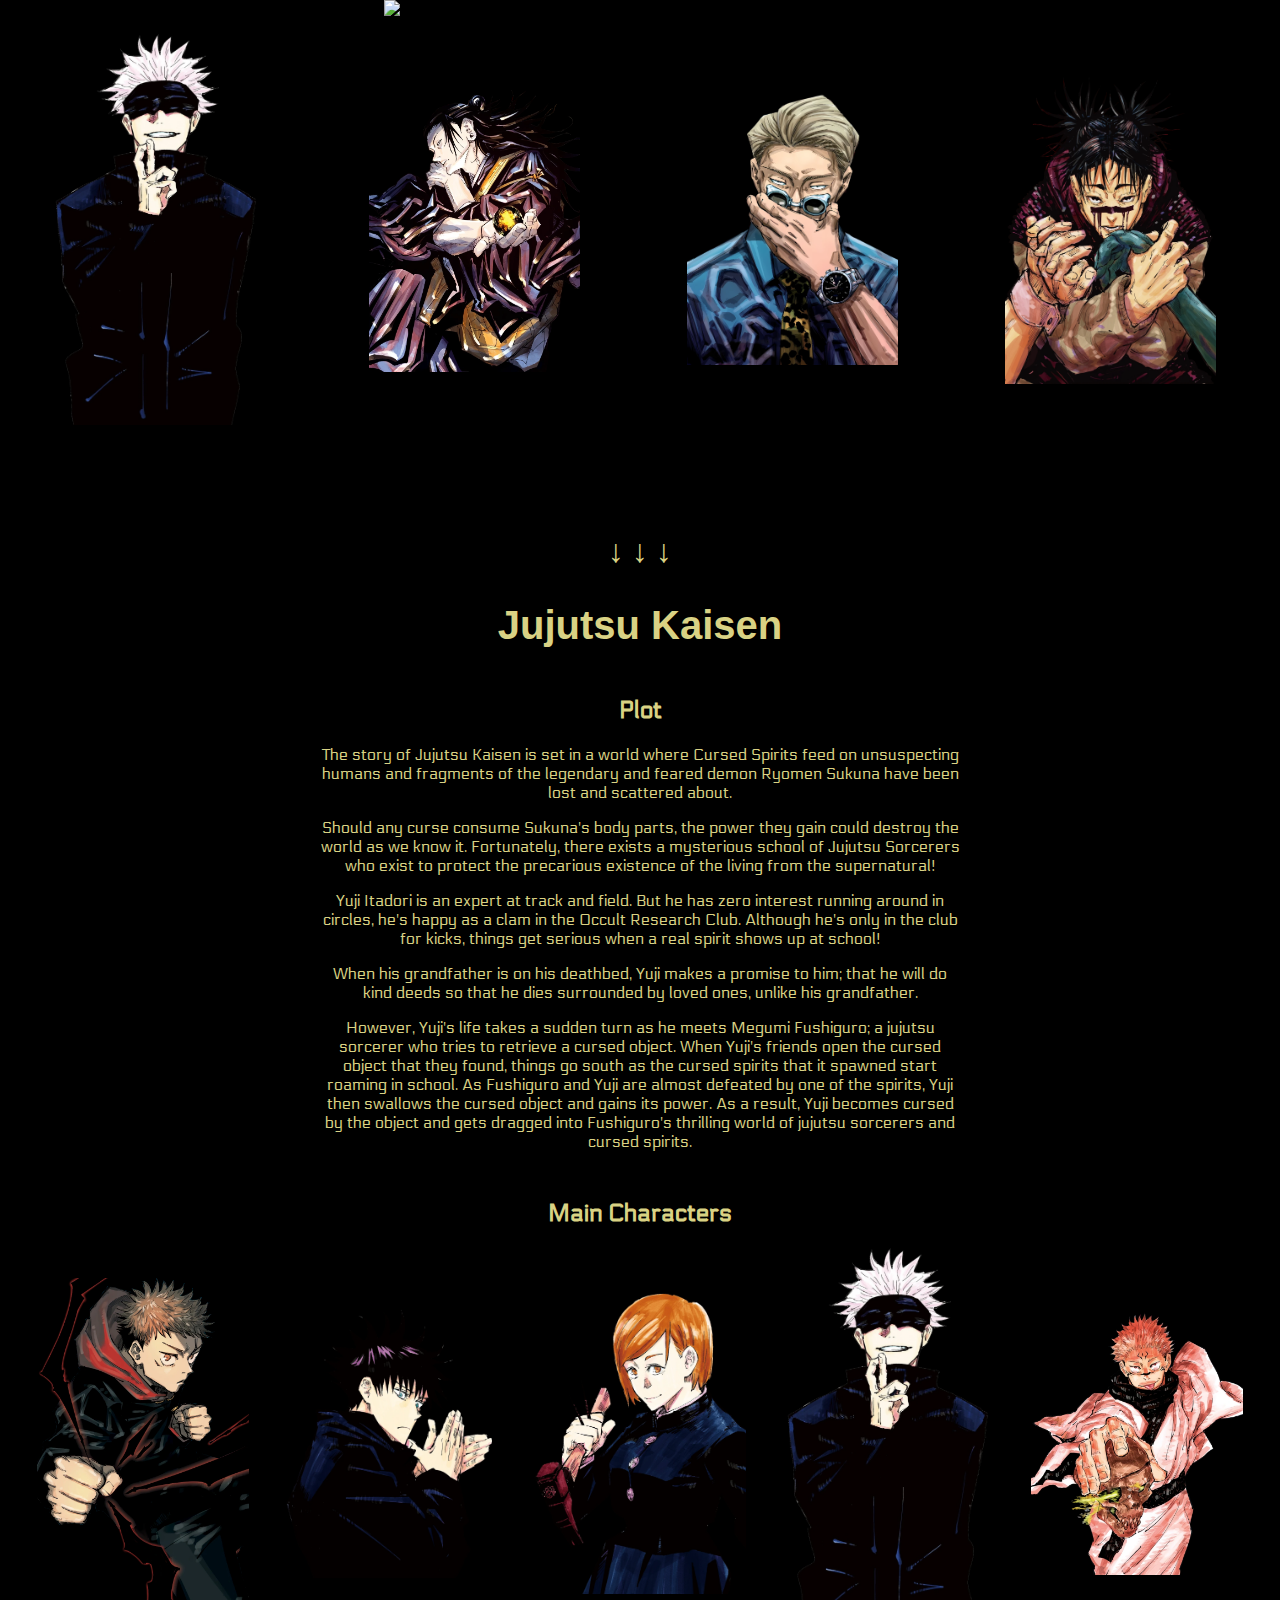
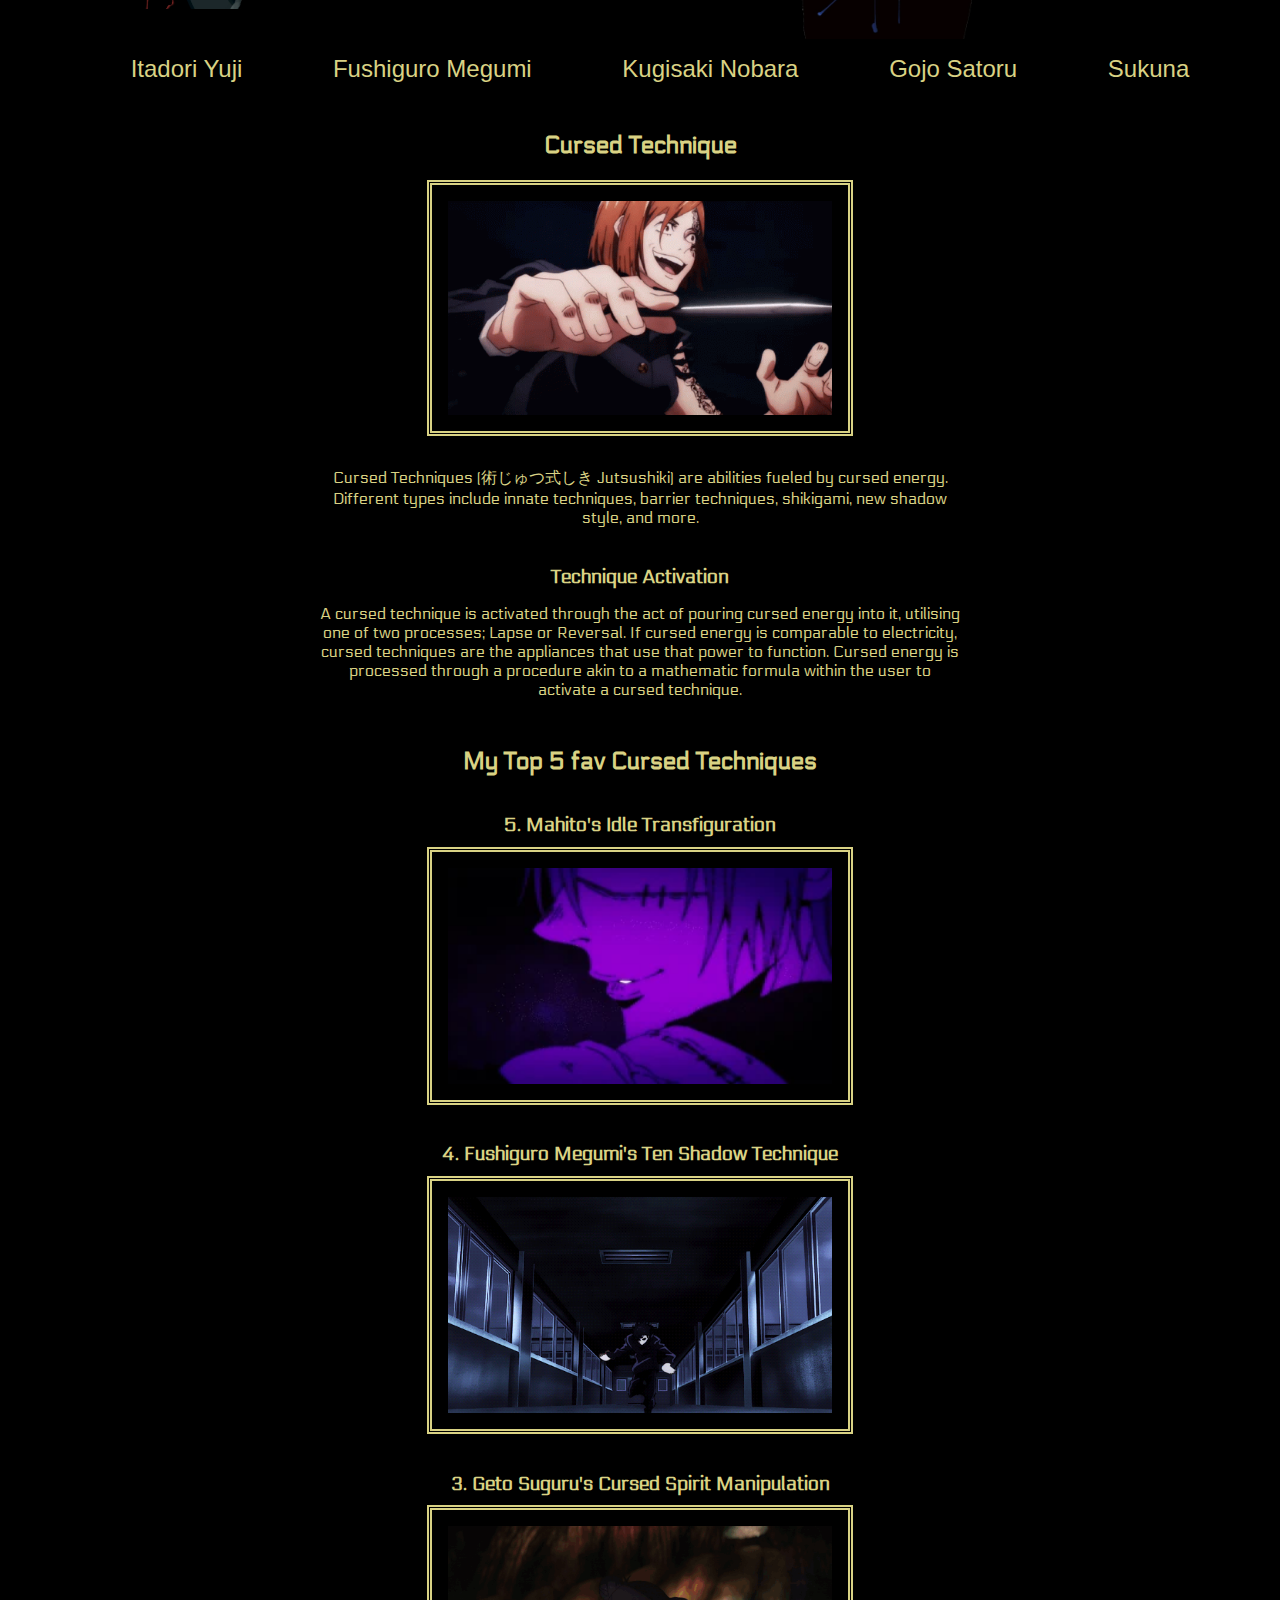
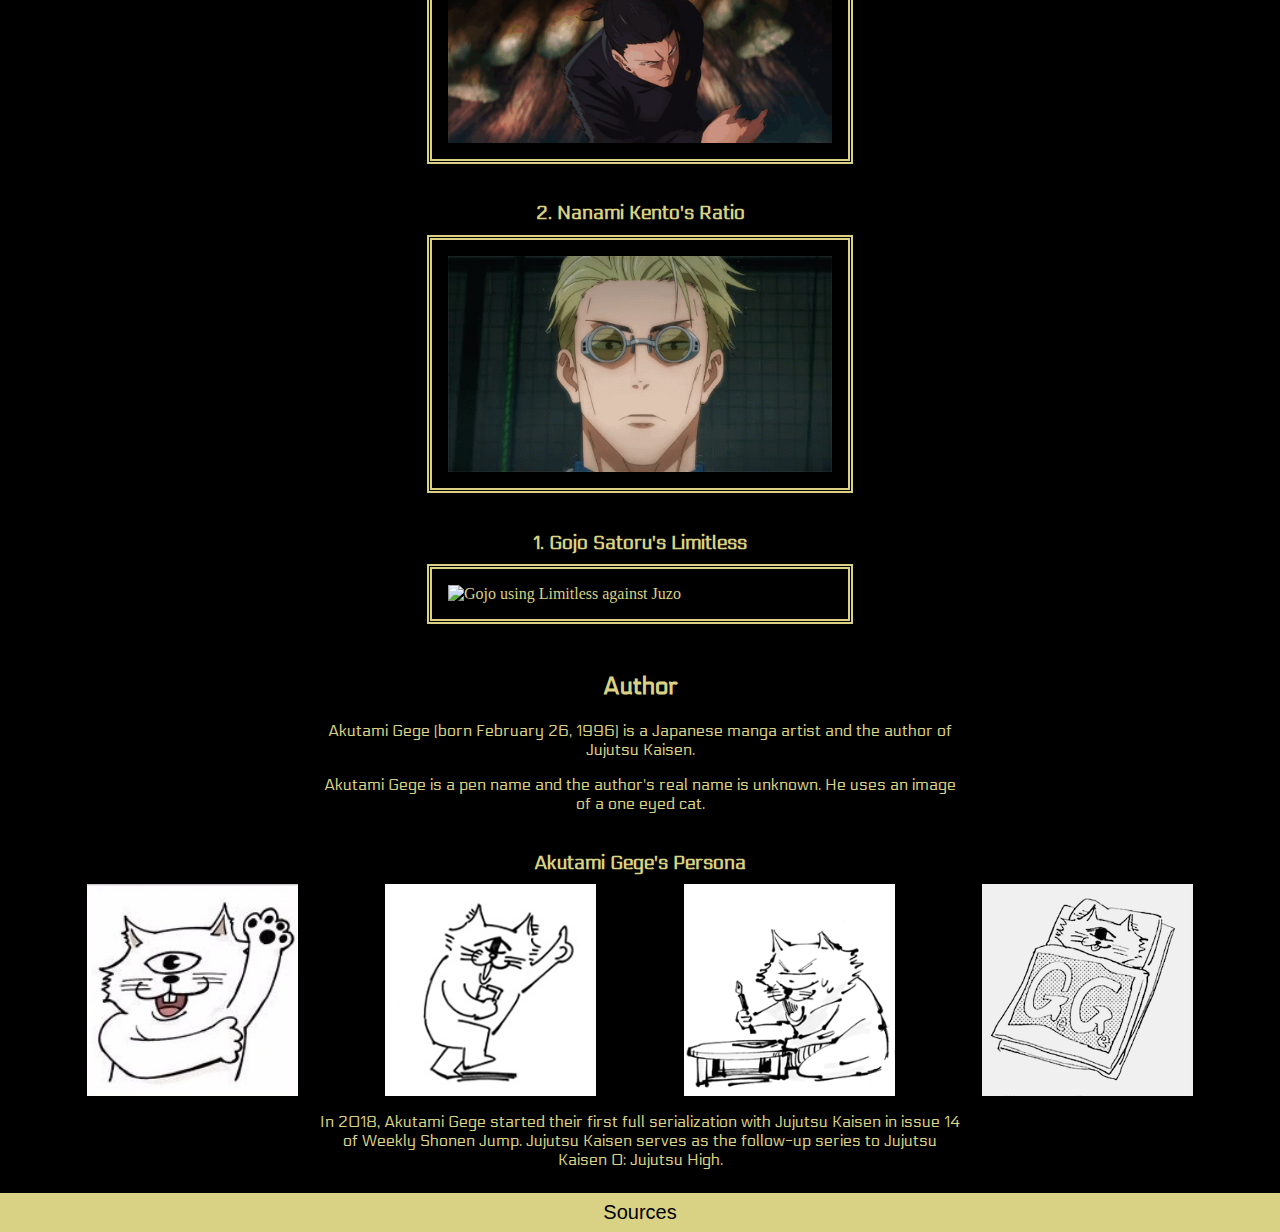
==== commit 3df47c62: "sources" ====
--- a/index.html
+++ b/index.html
@@ -87,7 +87,7 @@
                     <img src="images/gegeakutami.png" alt="Akutami Gege's persona, the one eyed cat">
                     <img src="images/akutamigege.png" alt="Akutami Gege's persona, the one eyed cat">
                 </div>
-                <p>In 2018, Gege Akutami started their first full serialization with Jujutsu Kaisen in issue 14 of Weekly Shonen Jump. Jujutsu Kaisen serves as the follow-up series to Jujutsu Kaisen 0: Jujutsu High.</p>
+                <p>In 2018, Akutami Gege started their first full serialization with Jujutsu Kaisen in issue 14 of Weekly Shonen Jump. Jujutsu Kaisen serves as the follow-up series to Jujutsu Kaisen 0: Jujutsu High.</p>
             </section>
         </section>
     </main>
--- a/style/style.css
+++ b/style/style.css
@@ -380,6 +380,39 @@
     height: fit-content;
 }
 
-body#sources h1 {
+
+body#sources h1, body#sources h2, body#sources h3 {
+    /* margin-left: 1.5em; */
+    align-items: center;
+    text-align: center;
+}
+
+body#sources ul li {
+    text-align: center;
+    width: 60%;
+    margin-left: auto;
+    margin-right: auto;
+}
+
+body#sources ul li a {
+    color: rgba(217,210,132,129);
+    font-family: 'electrolize', 'Gill Sans', 'Gill Sans MT', 'Trebuchet MS', sans-serif;
+    font-size: 1.1em;
     margin: 0;
-}+    text-decoration: none;
+}
+
+body#sources ul li a:hover {
+    color: steelblue;
+}
+
+body#sources ul li a:visited {
+    color: darkgray;
+}
+
+body#sources ul li a:active {
+    color: olive;
+}
+
+
+
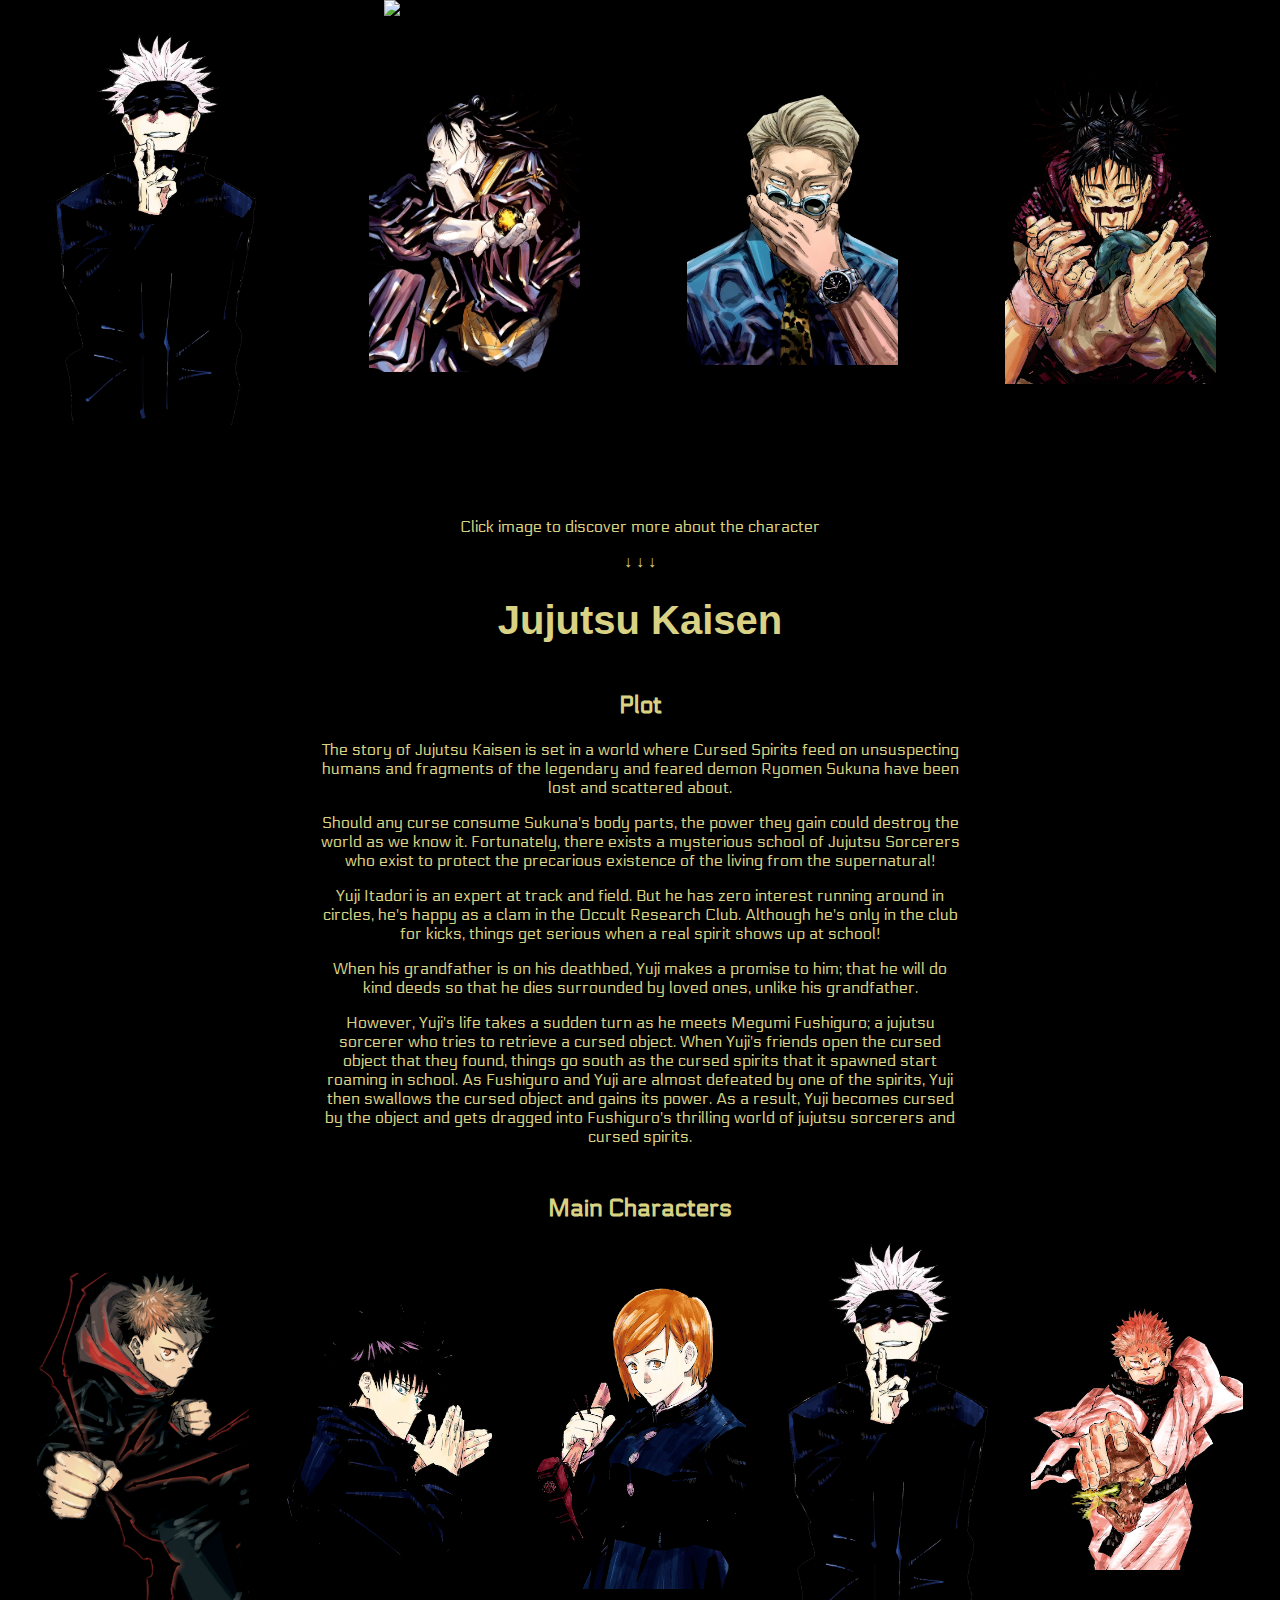
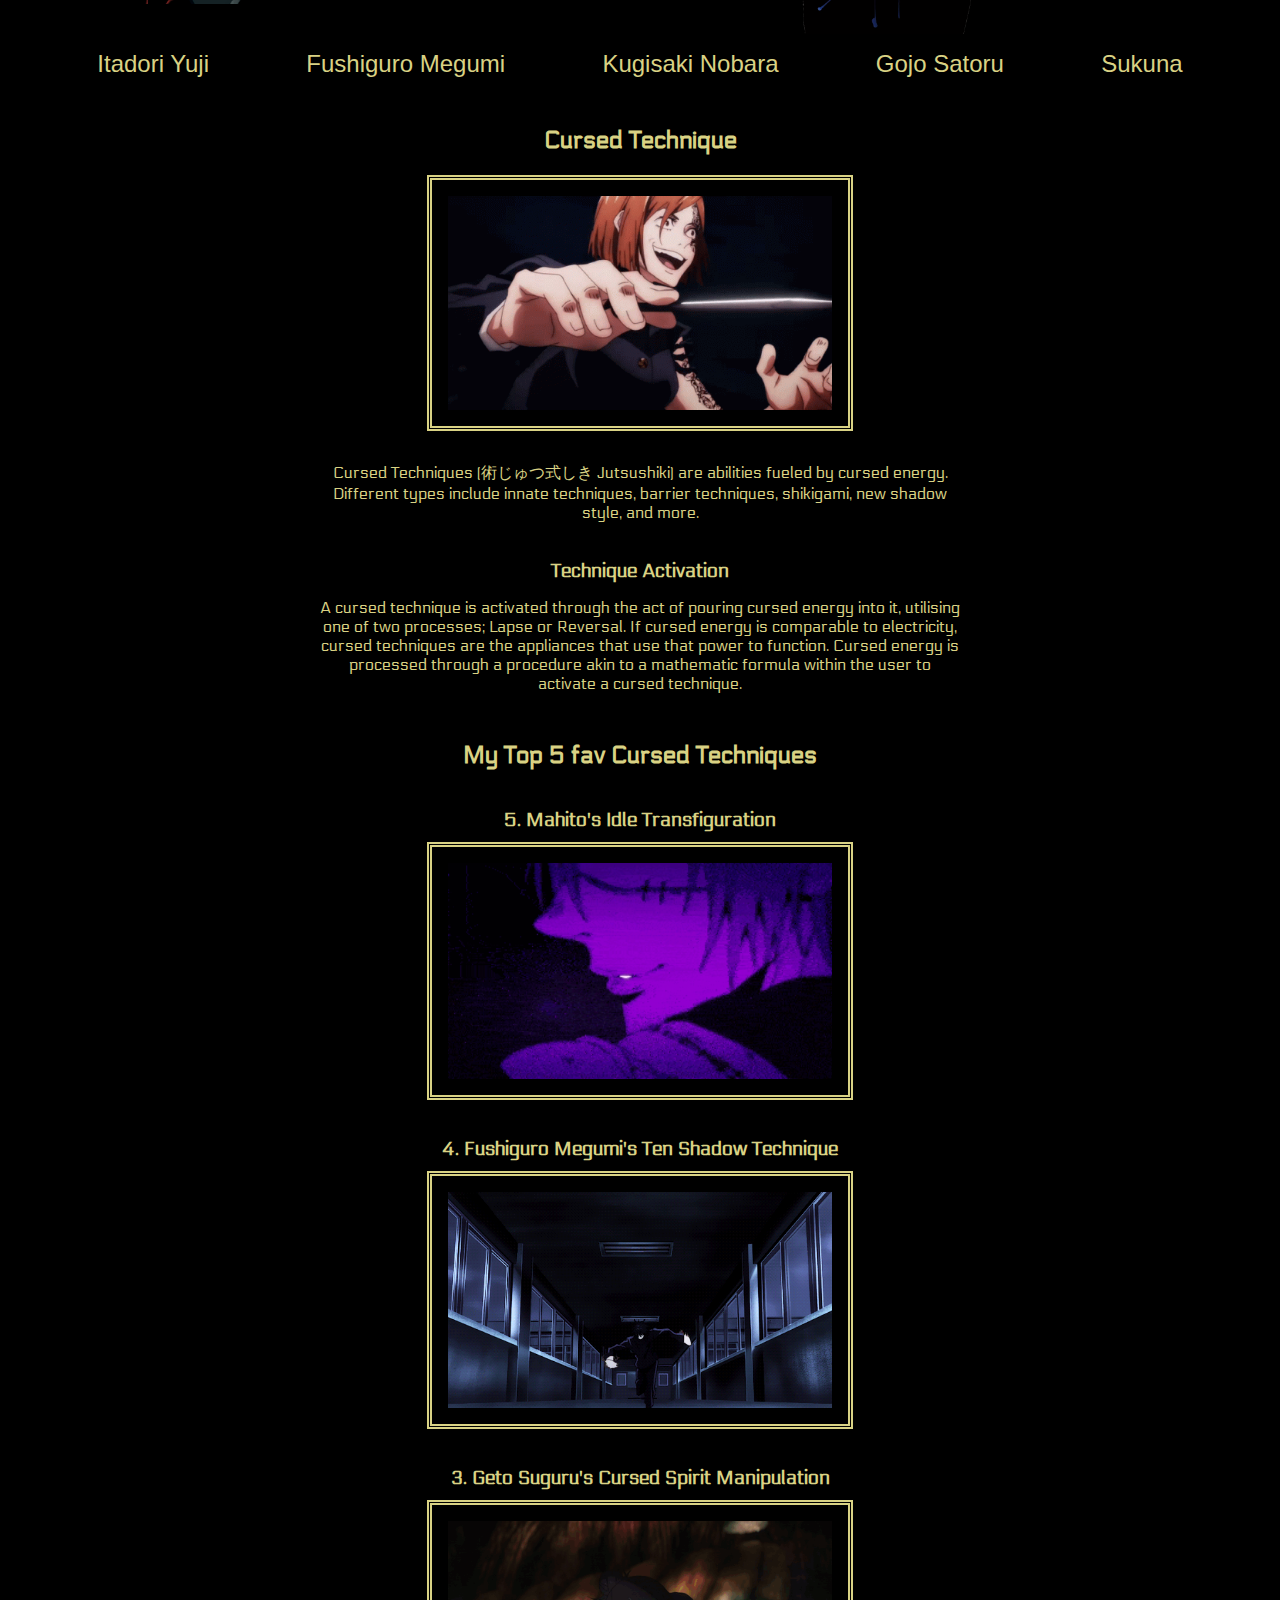
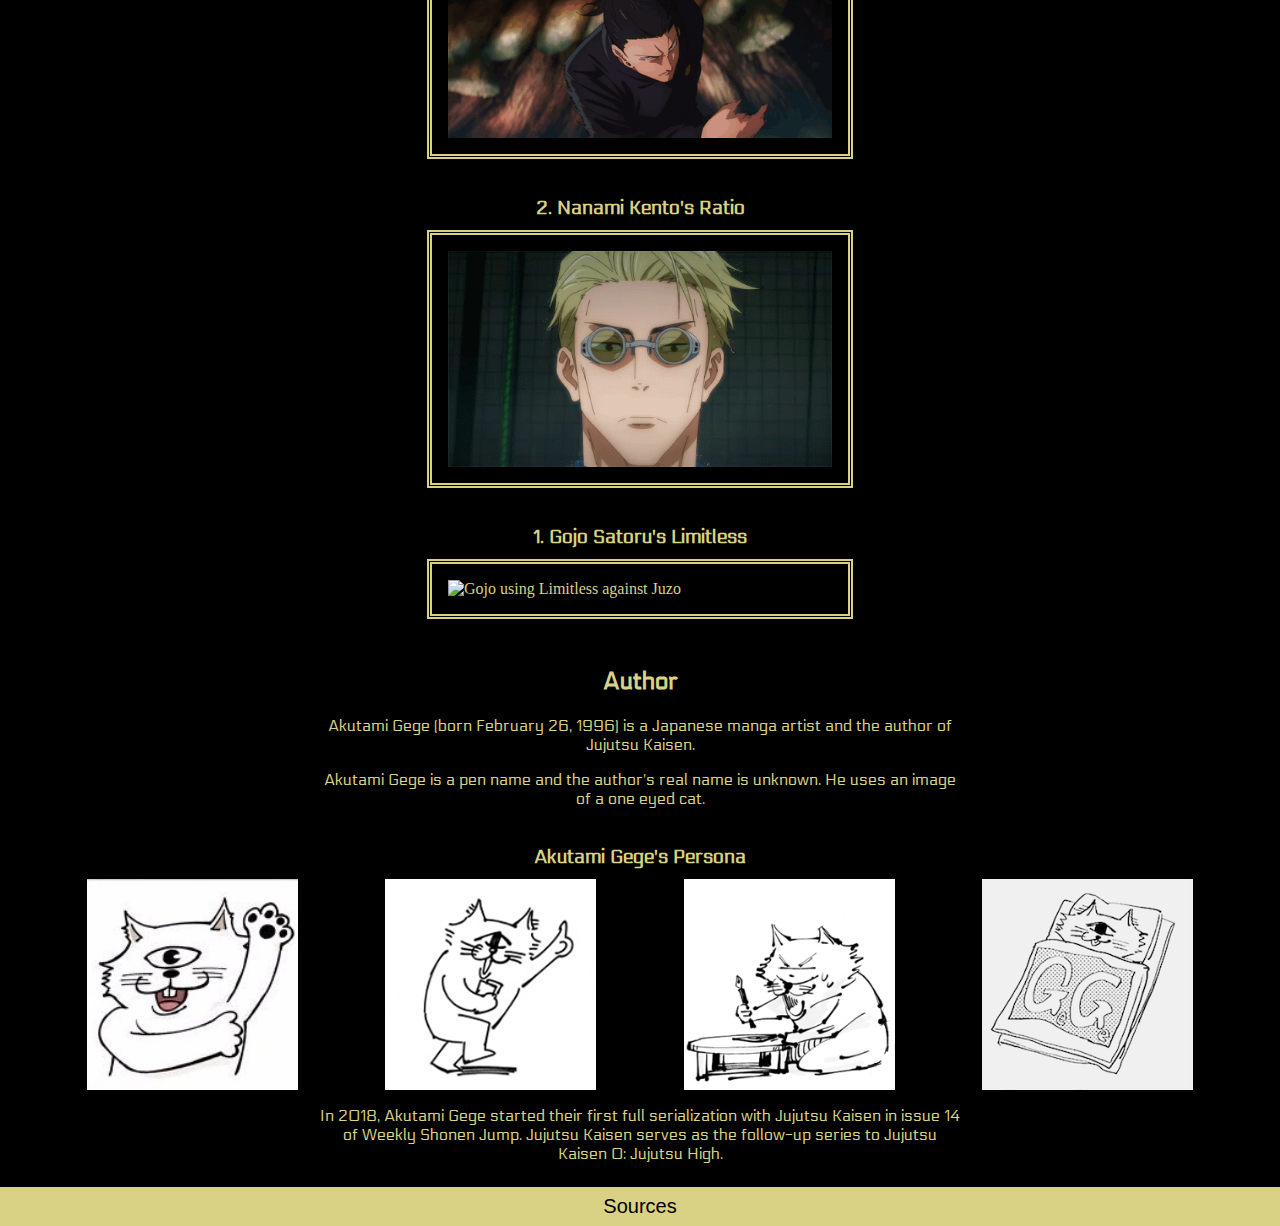
==== commit 25475d29: "images" ====
--- a/index.html
+++ b/index.html
@@ -21,7 +21,10 @@
     </nav>
 
     <main> 
+        <div>
+        <p>Click image to discover more about the character</p>
         <p>&#8595; &#8595; &#8595;</p>
+        </div>
 
         <h1>Jujutsu Kaisen</h1>
         <section>
@@ -36,11 +39,11 @@
         <section>
             <h2>Main Characters</h2>
             <div>
-                <img src="images/Yuji_Itadori.webp" alt="Itadori Yuji">
-                <img src="images/Megumi_Fushiguro.webp" alt="Fushiguro Megumi">
-                <img src="images/Nobara_Kugisaki.webp" alt="Kugisaki Nobara">
+                <img src="images/yuji_itadori.png" alt="Itadori Yuji">
+                <img src="images/megumi_fushiguro.png" alt="Fushiguro Megumi">
+                <img src="images/nobara_kugisaki.png" alt="Kugisaki Nobara">
                 <img src="images/satoru_gojo_.png" alt="Gojo Satoru">
-                <img src="images/Sukuna.webp" alt="Sukuna">
+                <img src="images/sukuna.png" alt="Sukuna">
             </div>
             <ul>
                 <li>Itadori Yuji</li>
@@ -64,7 +67,7 @@
         <section>
             <h2>My Top 5 fav Cursed Techniques</h2>
             <h3>5. Mahito's Idle Transfiguration</h3>
-            <img class="gif" src="images/Mahito_transfigures_Junpei.webp" alt="Mahito using Idle Transfiguration on Junpei">
+            <img class="gif" src="images/mahito_transfigures_junpei.gif" alt="Mahito using Idle Transfiguration on Junpei">
             <h3>4. Fushiguro Megumi's Ten Shadow Technique</h3>
             <img class="gif" src="images/megumitenshadow.gif" alt="Megumi using Ten Shadow Technique">
             <h3>3. Geto Suguru's Cursed Spirit Manipulation</h3>
@@ -72,7 +75,7 @@
             <h3>2. Nanami Kento's Ratio</h3>
             <img class="gif" src="images/nanamiratiotechnique.gif" alt="Nanami using Ratio Technique">
             <h3>1. Gojo Satoru's Limitless</h3>
-            <img class="gif" src="images/gojojuzo.webp" alt="Gojo using Limitless against Juzo">
+            <img class="gif" src="images/gojojuzo.gif" alt="Gojo using Limitless against Juzo">
         </section>
 
         <section>
--- a/style/style.css
+++ b/style/style.css
@@ -97,6 +97,7 @@
 
 ul {
     list-style: none;
+    padding-inline-start: 0;
 }
 
 footer {
@@ -132,10 +133,6 @@
     margin-top: 0;
 }
 
-body#home p:first-child {
-    font-size: 2em;
-}
-
 body#home p, body#gojo p, body#nanami p, body#choso p, body#geto section:nth-child(3) p, body#sources p {
     margin-left: auto;
     margin-right: auto;
@@ -380,16 +377,14 @@
     height: fit-content;
 }
 
-
 body#sources h1, body#sources h2, body#sources h3 {
-    /* margin-left: 1.5em; */
     align-items: center;
     text-align: center;
 }
 
 body#sources ul li {
     text-align: center;
-    width: 60%;
+    width: 50%;
     margin-left: auto;
     margin-right: auto;
 }
@@ -399,6 +394,7 @@
     font-family: 'electrolize', 'Gill Sans', 'Gill Sans MT', 'Trebuchet MS', sans-serif;
     font-size: 1.1em;
     margin: 0;
+    padding: 0;
     text-decoration: none;
 }
 
@@ -412,7 +408,4 @@
 
 body#sources ul li a:active {
     color: olive;
-}
-
-
-
+}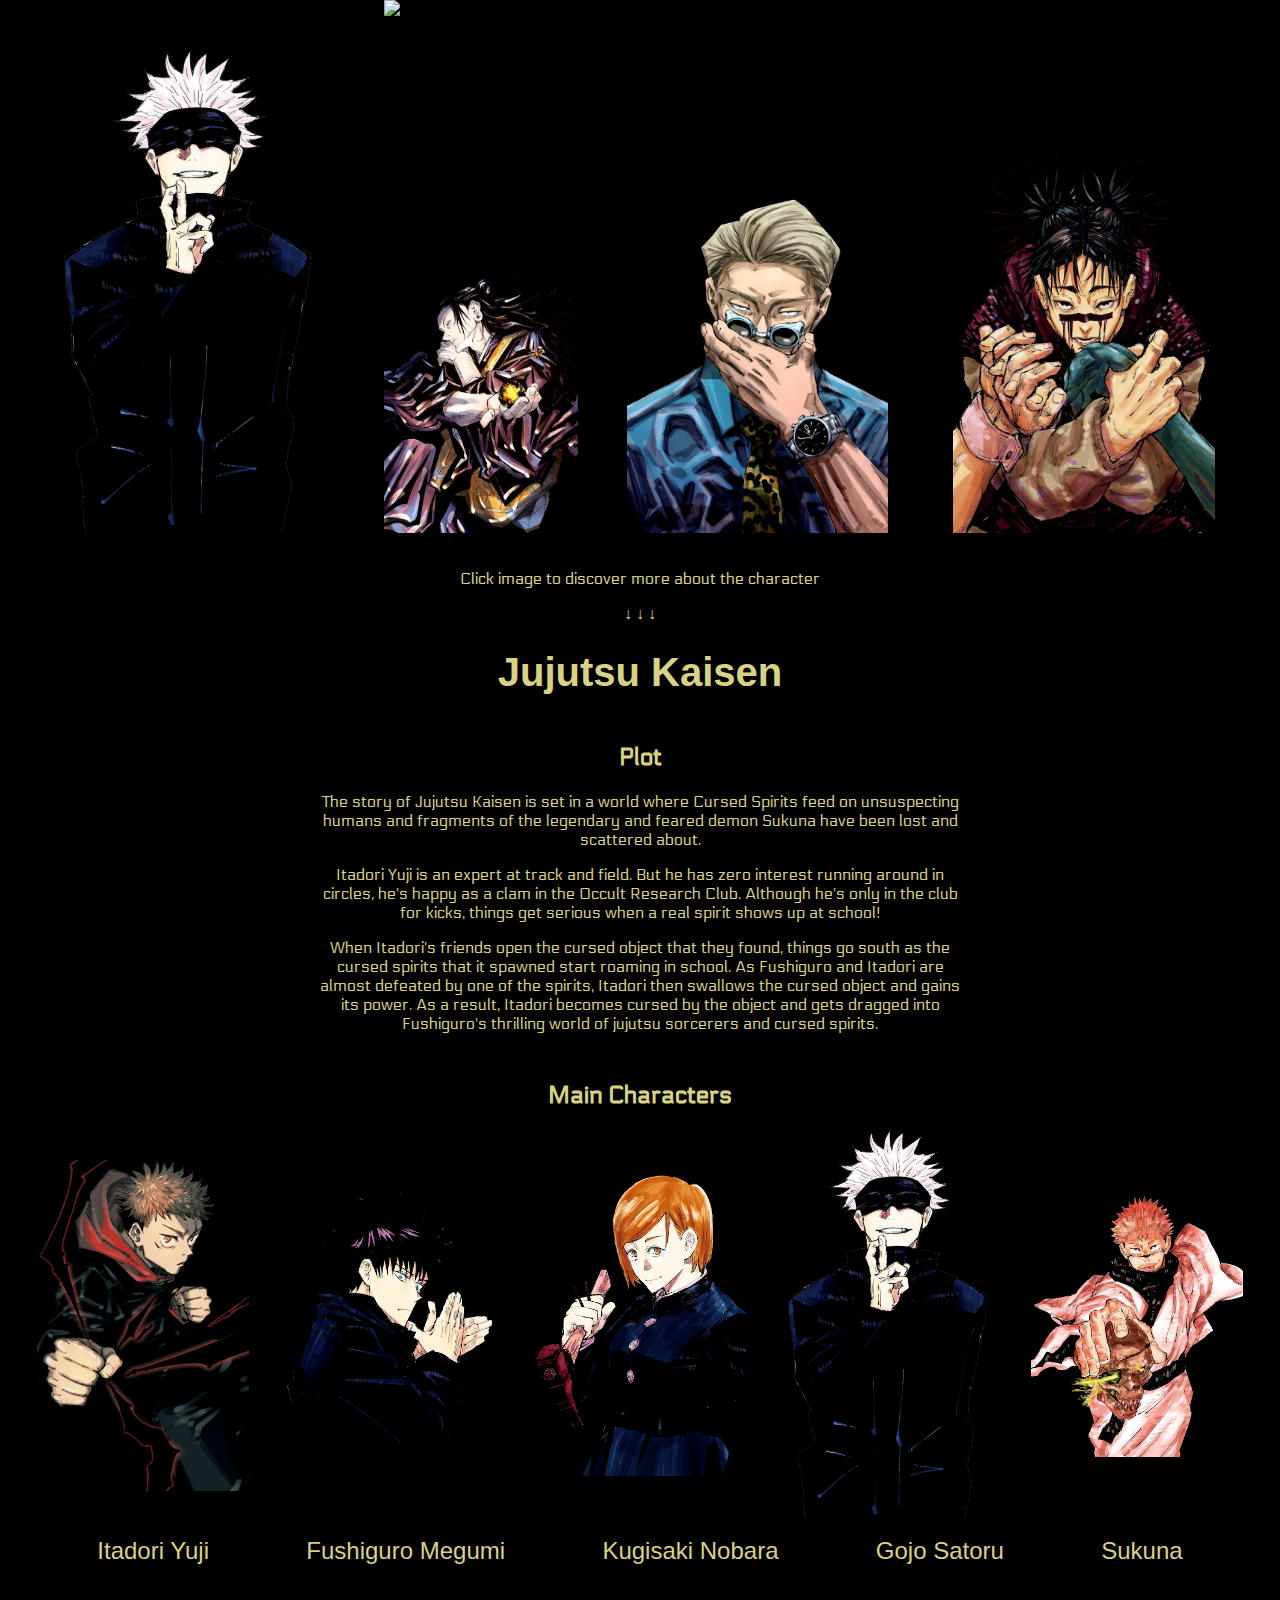
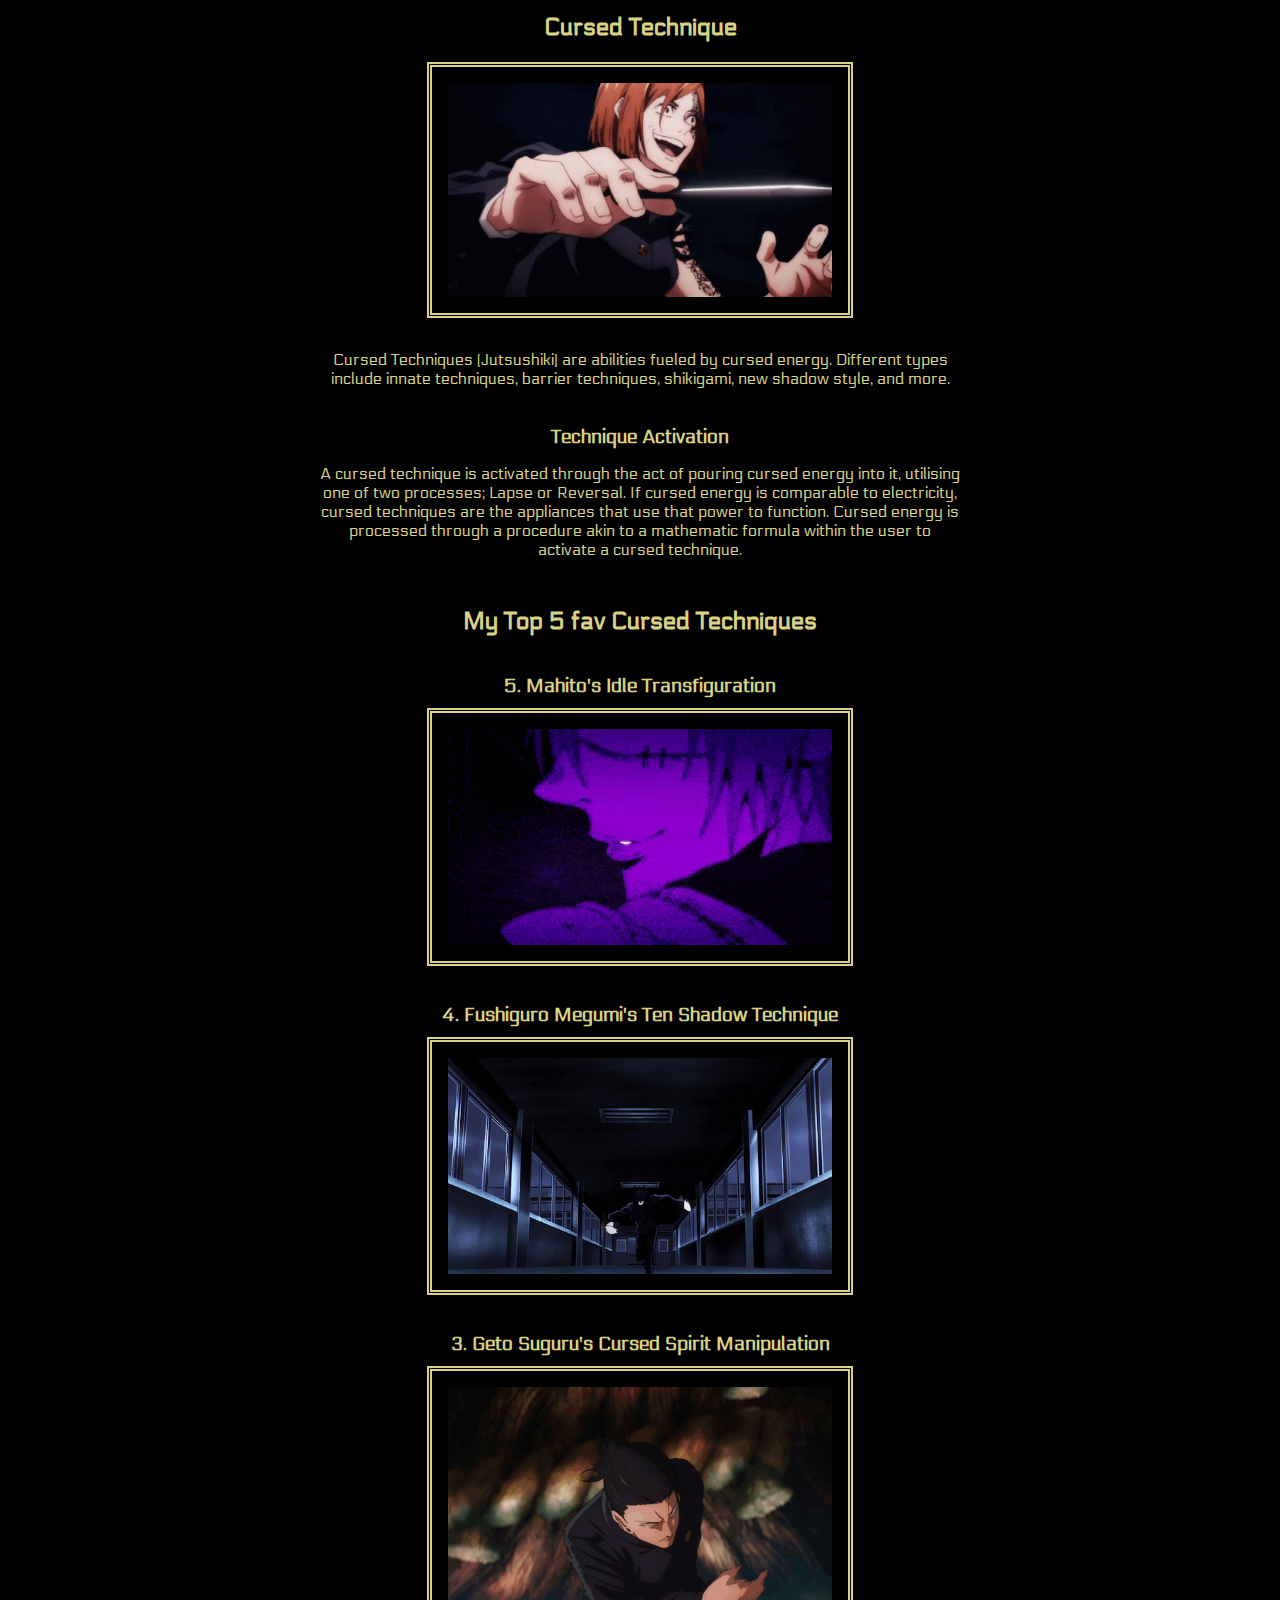
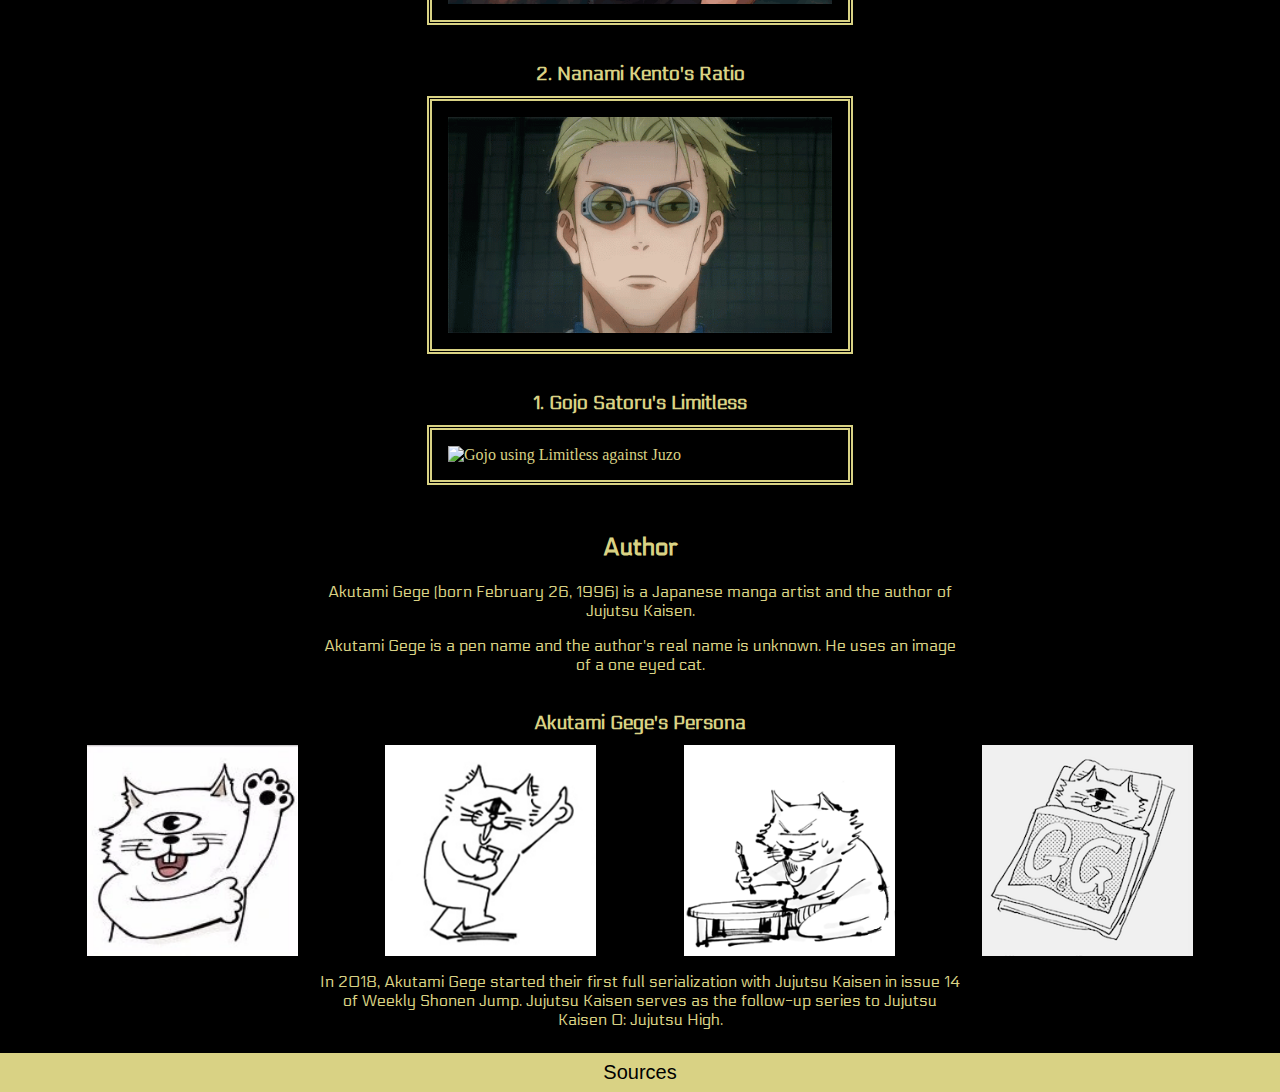
==== commit 915d8682: "last changes" ====
--- a/index.html
+++ b/index.html
@@ -14,10 +14,12 @@
     </header>
 
     <nav>
-        <a href=gojo.html><img src="images/satoru_gojo_.png" alt="Gojo Satoru">Gojo</a>
-        <a href="geto.html"><img src="images/suguru_geto.png" alt="Geto Suguru">Geto</a>
-        <a href="nanami.html"><img src="images/kento_nanami.png" alt="Nanami Kento">Nanami</a>
-        <a href="choso.html"><img src="images/choso.png" alt="Choso">Choso</a>
+        <ul>
+            <li><a href="gojo.html"><img src="images/satoru_gojo_.png" alt="Gojo Satoru">Gojo</a></li>
+            <li><a href="geto.html"><img src="images/suguru_geto.png" alt="Geto Suguru">Geto</a></li>
+            <li><a href="nanami.html"><img src="images/kento_nanami.png" alt="Nanami Kento">Nanami</a></li>
+            <li><a href="choso.html"><img src="images/choso.png" alt="Choso">Choso</a></li>
+        </ul>          
     </nav>
 
     <main> 
@@ -29,11 +31,9 @@
         <h1>Jujutsu Kaisen</h1>
         <section>
             <h2>Plot</h2>
-            <p>The story of Jujutsu Kaisen is set in a world where Cursed Spirits feed on unsuspecting humans and fragments of the legendary and feared demon Ryomen Sukuna have been lost and scattered about.</p>
-            <p>Should any curse consume Sukuna's body parts, the power they gain could destroy the world as we know it. Fortunately, there exists a mysterious school of Jujutsu Sorcerers who exist to protect the precarious existence of the living from the supernatural!</p>
-            <p>Yuji Itadori is an expert at track and field. But he has zero interest running around in circles, he's happy as a clam in the Occult Research Club. Although he's only in the club for kicks, things get serious when a real spirit shows up at school!</p>
-            <p>When his grandfather is on his deathbed, Yuji makes a promise to him; that he will do kind deeds so that he dies surrounded by loved ones, unlike his grandfather.</p>
-            <p>However, Yuji's life takes a sudden turn as he meets Megumi Fushiguro; a jujutsu sorcerer who tries to retrieve a cursed object. When Yuji's friends open the cursed object that they found, things go south as the cursed spirits that it spawned start roaming in school. As Fushiguro and Yuji are almost defeated by one of the spirits, Yuji then swallows the cursed object and gains its power. As a result, Yuji becomes cursed by the object and gets dragged into Fushiguro's thrilling world of jujutsu sorcerers and cursed spirits.</p>        
+            <p>The story of Jujutsu Kaisen is set in a world where Cursed Spirits feed on unsuspecting humans and fragments of the legendary and feared demon Sukuna have been lost and scattered about.</p>
+            <p>Itadori Yuji is an expert at track and field. But he has zero interest running around in circles, he's happy as a clam in the Occult Research Club. Although he's only in the club for kicks, things get serious when a real spirit shows up at school!</p>
+            <p>When Itadori's friends open the cursed object that they found, things go south as the cursed spirits that it spawned start roaming in school. As Fushiguro and Itadori are almost defeated by one of the spirits, Itadori then swallows the cursed object and gains its power. As a result, Itadori becomes cursed by the object and gets dragged into Fushiguro's thrilling world of jujutsu sorcerers and cursed spirits.</p>        
         </section>
 
         <section>
@@ -57,7 +57,7 @@
         <section>
             <h2>Cursed Technique</h2>
             <img class="gif" src="images/kugisaki-kugisaki-nobara.gif" alt="Kugisaki Nobara Curse Thechnique 'Straw Doll Technique">
-            <p>Cursed Techniques (術じゅつ式しき Jutsushiki) are abilities fueled by cursed energy. Different types include innate techniques, barrier techniques, shikigami, new shadow style, and more.</p>
+            <p>Cursed Techniques (Jutsushiki) are abilities fueled by cursed energy. Different types include innate techniques, barrier techniques, shikigami, new shadow style, and more.</p>
             <section>
                 <h3>Technique Activation</h3>
                 <p>A cursed technique is activated through the act of pouring cursed energy into it, utilising one of two processes; Lapse or Reversal. If cursed energy is comparable to electricity, cursed techniques are the appliances that use that power to function. Cursed energy is processed through a procedure akin to a mathematic formula within the user to activate a cursed technique.</p>
--- a/style/style.css
+++ b/style/style.css
@@ -19,13 +19,16 @@
     color: rgba(217,210,132,129);
 }
 
-nav img {
-    width: 10%;
-    margin-left: 8%;
-    margin-right: 6.5%;
-    margin-top: 6%;
-    margin-bottom: 6%;
-    vertical-align: middle;
+header img {
+    display: block;
+    margin-left: auto;
+    margin-right: auto;
+    width: 40%;
+    transition: all .2s ease-in-out;
+}
+
+header img:hover, footer a:hover {
+    transform: scale(1.1);
 }
 
 /* https://www.w3schools.com/howto/howto_css_shake_image.asp */
@@ -49,21 +52,24 @@
     100% { transform: translate(1px, -2px) rotate(-1deg); }
 }
 
-header img {
-    display: block;
-    margin-left: auto;
-    margin-right: auto;
-    width: 40%;
-    transition: all .2s ease-in-out;
-}
-
-header img:hover, footer a:hover {
-    transform: scale(1.1);
-}
-
 header a, nav a {
     color: black;
     font-size: 0.1px;
+}
+
+nav ul {
+    display: flex;
+    align-items: end;
+    margin-left: 4.5%;
+    margin-bottom: 2em;
+}
+
+nav ul li a {
+    text-decoration: none;
+}
+
+nav ul li img {
+    width: 80%;
 }
 
 h1 {
@@ -118,13 +124,6 @@
     transition: all .2s ease-in-out;
 }
 
-body#home nav img {
-    width:16.5%;
-    margin-left: 4%;
-    margin-right: 4%;
-    vertical-align: middle;
-}
-
 body#home h2, body#home h3, body#gojo h2, body#gojo h3, body#geto h2, body#choso h2 {
     margin-top: 2em;
 }
@@ -199,24 +198,29 @@
     justify-content: center;
 }
 
-body#gojo main div img {
-    display: block;
-    width: 40%;
-    margin-left: auto;
-    margin: auto;
-}
-
 body#gojo main section div img {
     width: 20%;
     height: fit-content;
     margin: 0;
 }
 
+@media (max-width: 800px) {
+    body#gojo main section div img {
+        width: 50%;
+    }
+}
+
 body#gojo section img, body#gojo video {
     display: block;
-    width: 40%;
-    margin-left: auto;
-    margin-right: auto;
+    width: 30%;
+    margin-left: auto;
+    margin-right: auto;
+}
+
+@media (max-width: 800px) {
+    body#gojo video, body#gojo section img {
+        width: 70%;
+    }
 }
 
 body#geto, body#geto .no-backgroundcolor {
@@ -240,10 +244,9 @@
 }
 
 body#geto .inner-box-one {
-    width: 50%;
+    width: 70%;
     display: flex;
     align-items: start;
-    margin-left: 7.5em;
 }
 
 body#geto .inner-box-two {
@@ -261,9 +264,23 @@
     width: 60%;
 }
 
+@media (max-width: 800px) {
+    body#geto .outer-box {
+      flex-direction: column;
+    }
+}
+
+@media (max-width: 800px) {
+    body#geto .inner-box-one, body#geto .inner-box-two {
+        flex-direction: column;
+        width: 100%;
+    }
+}
+
 body#geto section:nth-child(3) div {
     display: flex;
     width: 100%;
+    height: fit-content;
 }
 
 body#geto section:nth-child(3) div img {
@@ -271,11 +288,16 @@
     margin-left: auto;
     margin-right: auto;
     width: 70%;
-    height:fit-content
 }
 
 body#geto section:nth-child(3) div p {
     text-align: start;
+}
+
+@media (max-width: 800px) {
+    body#geto section:nth-child(3) div {
+      flex-direction: column;
+    }
 }
 
 body#geto details {
@@ -336,7 +358,7 @@
 
 body#nanami main section:last-of-type img {
     display: block;
-    width: 20%;
+    width: 30%;
     margin-left: auto;
     margin-right: auto;
 }
@@ -355,7 +377,8 @@
 
 body#choso section div {
     display: flex; 
-    width: 50%;
+    min-width: 50%;
+    max-width: 70%;
     align-items: center;
     margin-left: auto;
     margin-right: auto;
@@ -374,7 +397,12 @@
 
 body#choso section:nth-of-type(4) img, body#choso section:nth-of-type(5) img,body#choso section div img {
     width: 40%;
-    height: fit-content;
+}
+
+@media (max-width: 800px) {
+    body#choso section img {
+        width: 50%;
+    }
 }
 
 body#sources h1, body#sources h2, body#sources h3 {
@@ -382,30 +410,28 @@
     text-align: center;
 }
 
-body#sources ul li {
+body#sources main ul li {
     text-align: center;
     width: 50%;
     margin-left: auto;
     margin-right: auto;
 }
 
-body#sources ul li a {
+body#sources main ul li a {
     color: rgba(217,210,132,129);
     font-family: 'electrolize', 'Gill Sans', 'Gill Sans MT', 'Trebuchet MS', sans-serif;
-    font-size: 1.1em;
-    margin: 0;
-    padding: 0;
+    font-size: 1em;
     text-decoration: none;
 }
 
-body#sources ul li a:hover {
+body#sources main ul li a:hover {
     color: steelblue;
 }
 
-body#sources ul li a:visited {
+body#sources main ul li a:visited {
     color: darkgray;
 }
 
-body#sources ul li a:active {
+body#sources main ul li a:active {
     color: olive;
 }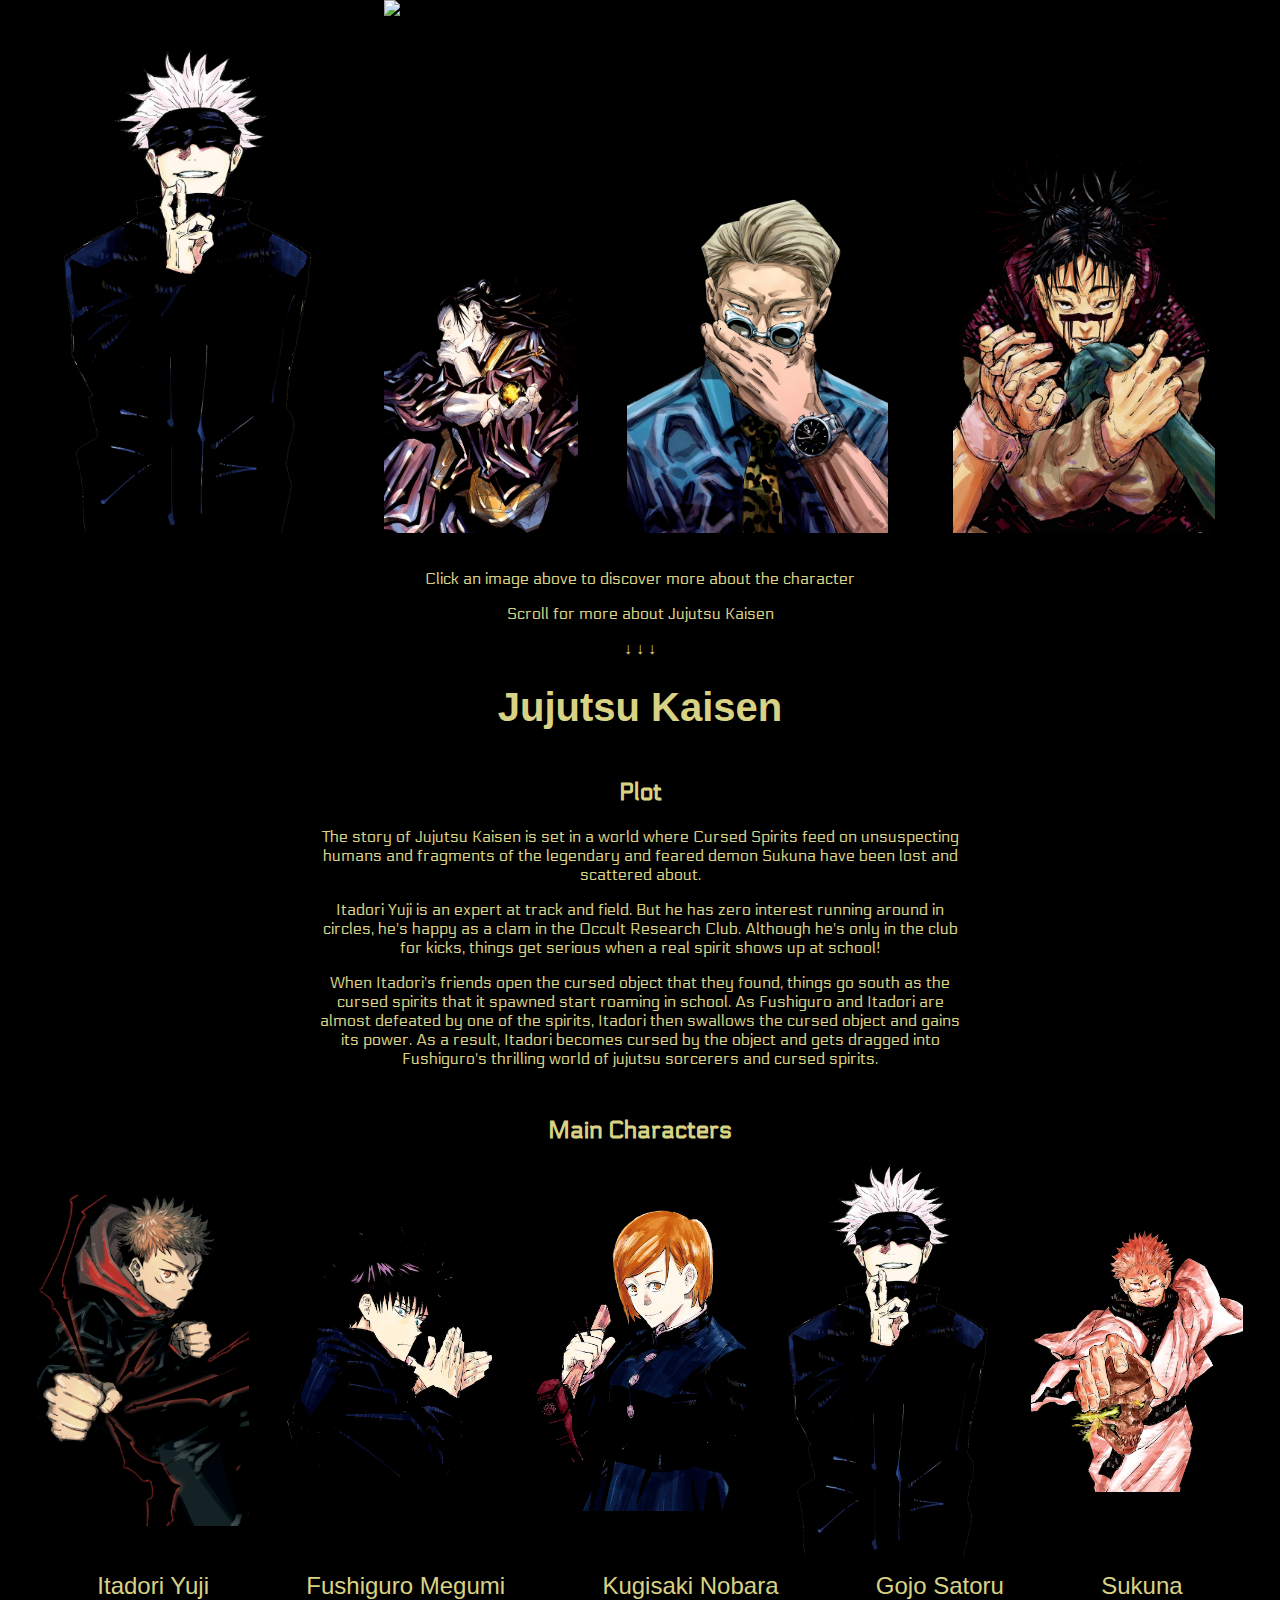
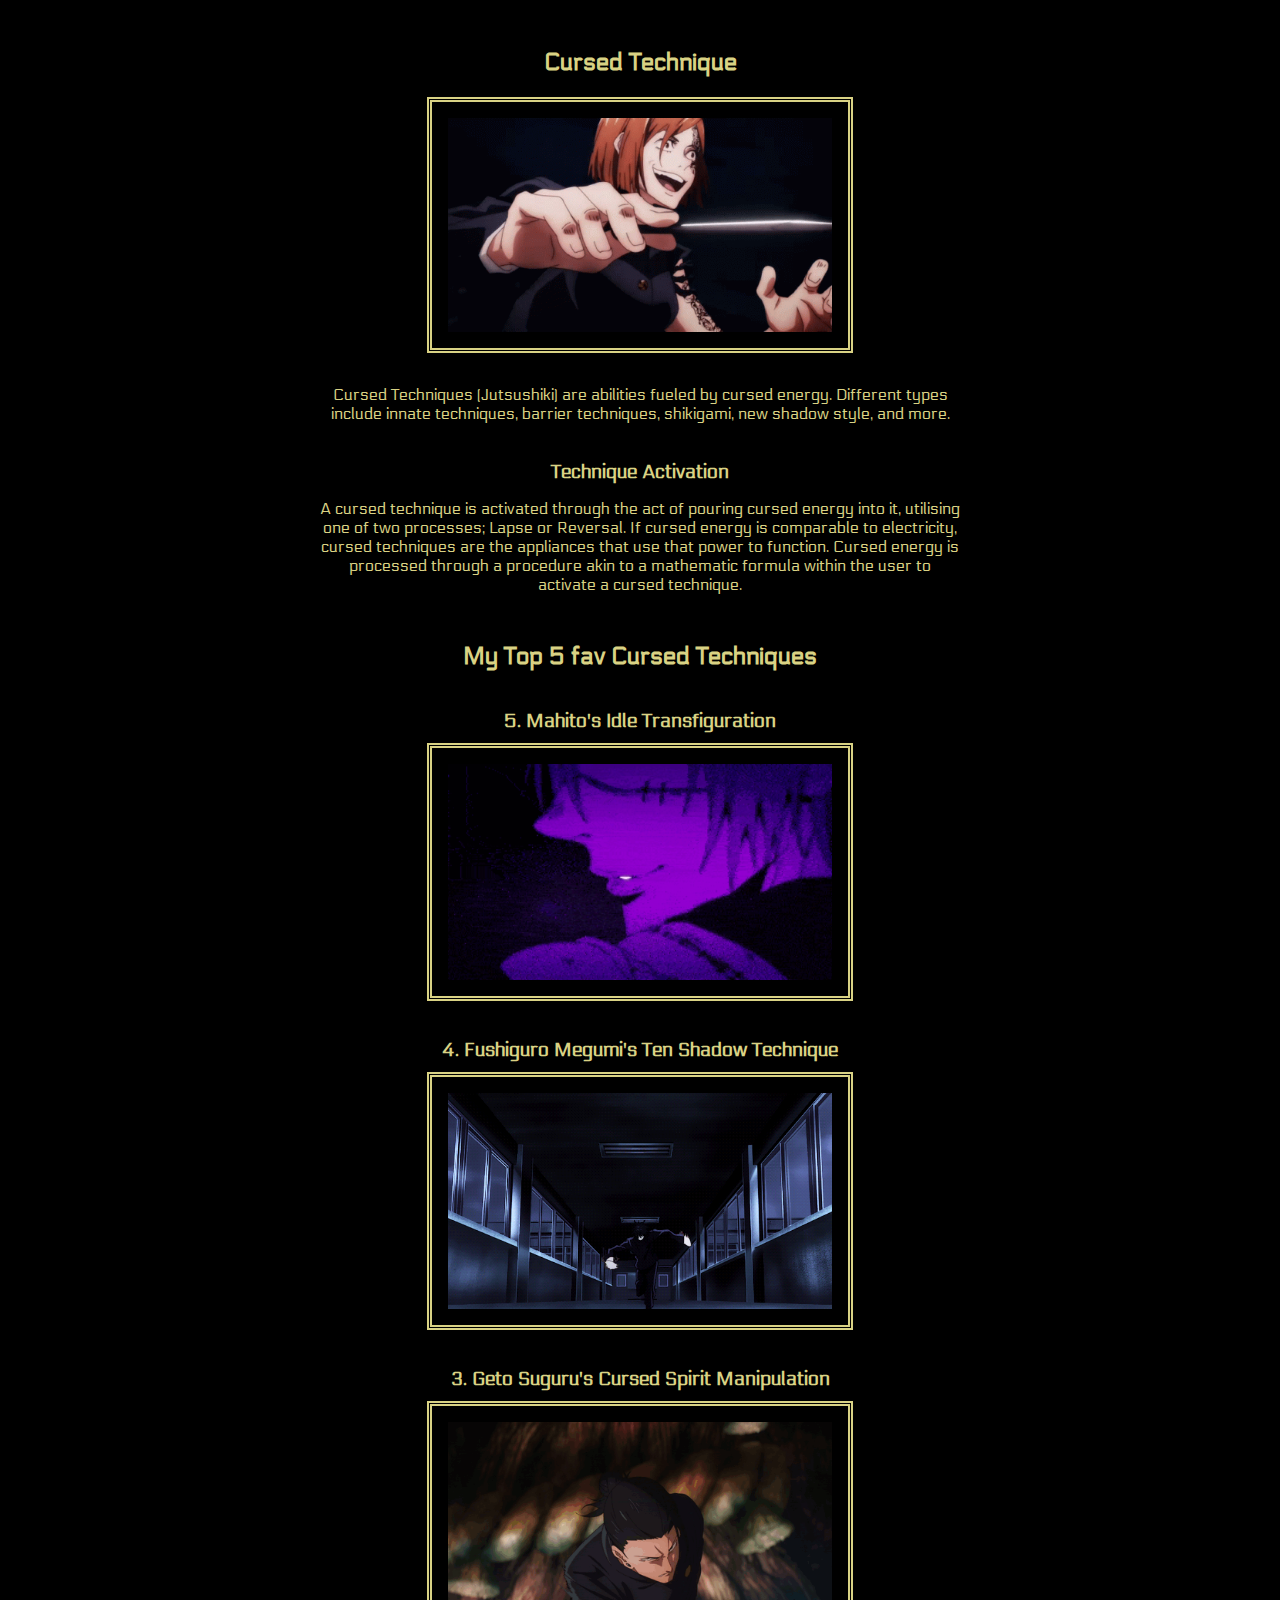
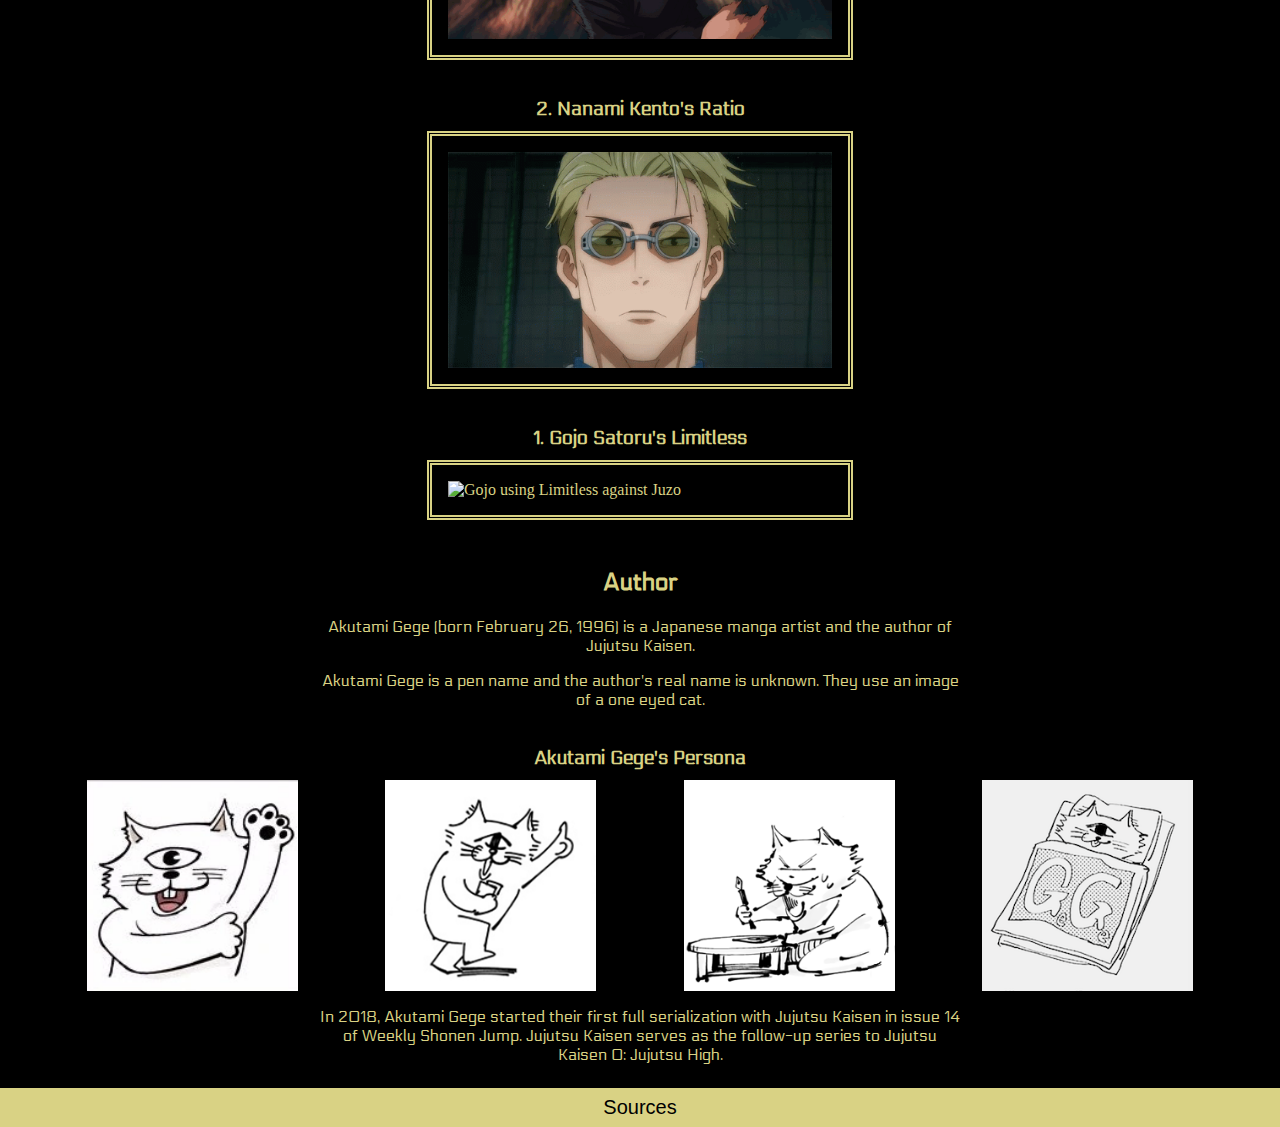
==== commit 613267fd: "Update index.html" ====
--- a/index.html
+++ b/index.html
@@ -24,7 +24,8 @@
 
     <main> 
         <div>
-        <p>Click image to discover more about the character</p>
+        <p>Click an image above to discover more about the character</p>
+        <p>Scroll for more about Jujutsu Kaisen</p>
         <p>&#8595; &#8595; &#8595;</p>
         </div>
 
@@ -81,7 +82,7 @@
         <section>
             <h2>Author</h2>
             <p>Akutami Gege (born February 26, 1996) is a Japanese manga artist and the author of Jujutsu Kaisen.</p>
-            <p>Akutami Gege is a pen name and the author's real name is unknown. He uses an image of a one eyed cat.</p>
+            <p>Akutami Gege is a pen name and the author's real name is unknown. They use an image of a one eyed cat.</p>
             <section>
                 <h3>Akutami Gege's Persona</h3>
                 <div>
